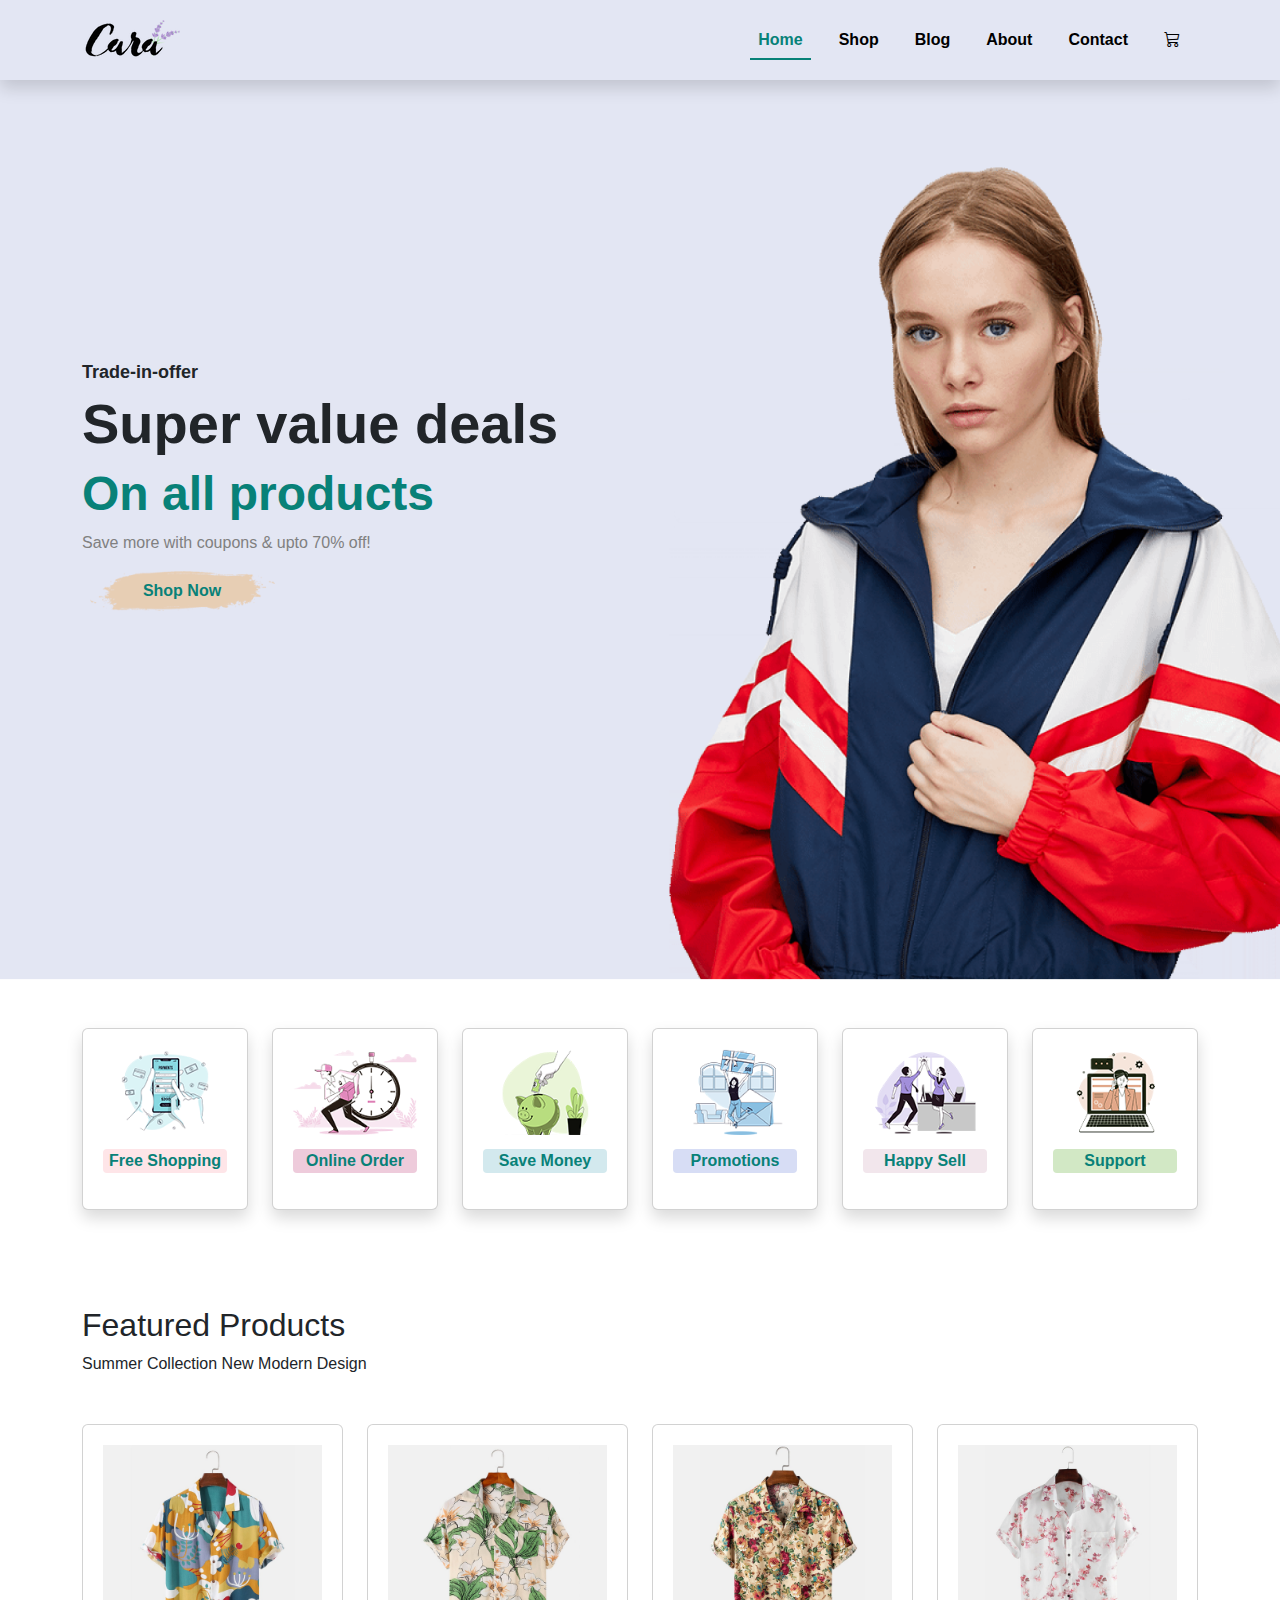
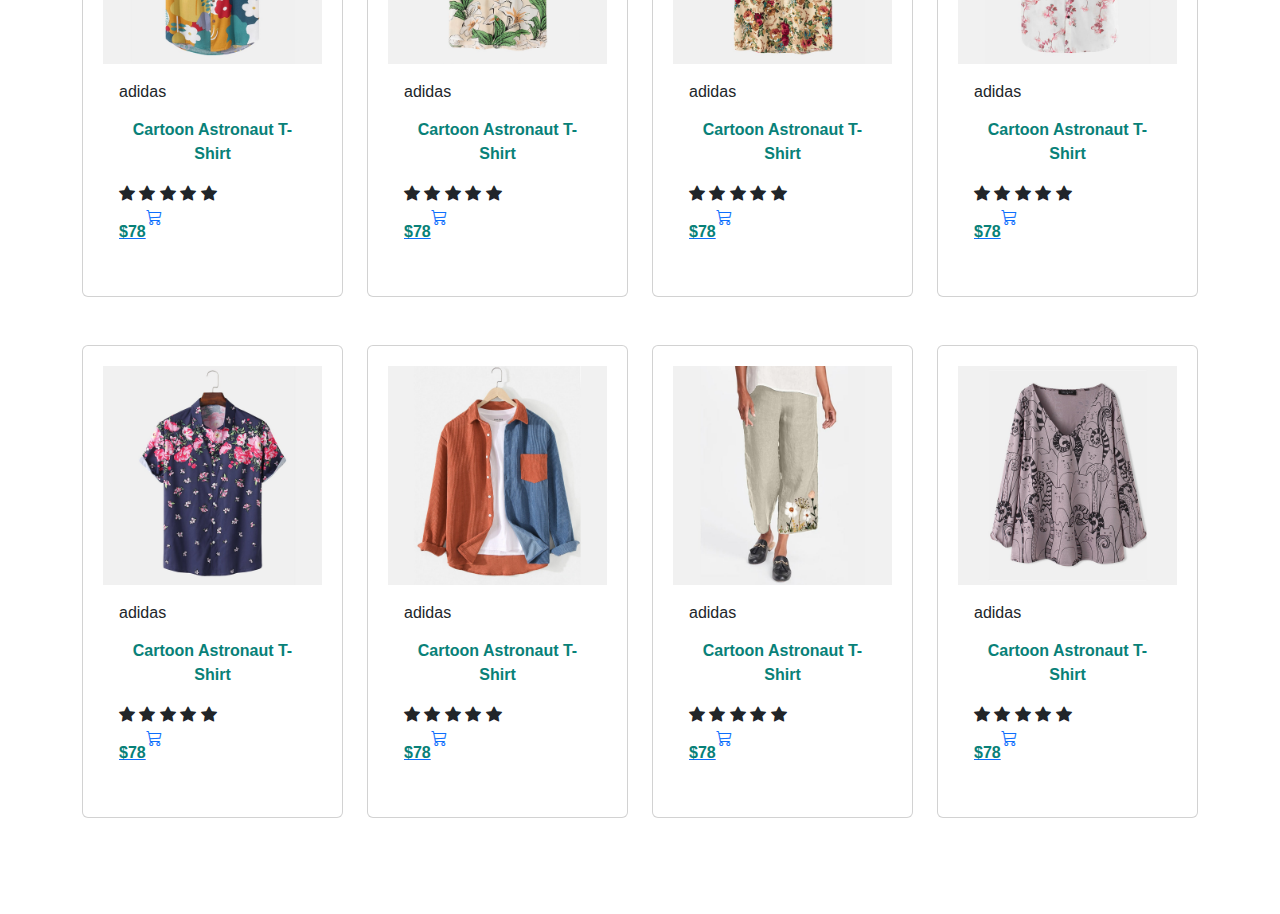
==== index.html @ b3b951bb "Added featured products section" ====
<!DOCTYPE html>
<html lang="en">
<head>
    <meta charset="UTF-8">
    <meta name="viewport" content="width=device-width, initial-scale=1.0">
    <title>Cara | Shopping</title>
    <link href="https://cdn.jsdelivr.net/npm/bootstrap@5.3.3/dist/css/bootstrap.min.css" rel="stylesheet" integrity="sha384-QWTKZyjpPEjISv5WaRU9OFeRpok6YctnYmDr5pNlyT2bRjXh0JMhjY6hW+ALEwIH" crossorigin="anonymous">
    <link rel="stylesheet" href="https://cdn.jsdelivr.net/npm/bootstrap-icons@1.11.3/font/bootstrap-icons.min.css">
    <link rel="stylesheet" href="styles.css">
</head>
<body>
    <header>
        <!-- Navigation Bar -->
        <nav class = "navbar navbar-expand-lg shadow">
            <div class="container">
                <!-- logo -->
                <a href="index.html" class="navbar-brand" aria-label="Cara Home">
                    <img src="img/logo.png" alt="Cara Logo - Modern Fashion Marketplace" class="img-fluid">
                </a>
                <!-- Toggle Button -->
                <button class="navbar-toggler" type="button" data-bs-toggle="collapse" data-bs-target="#navbarNav" aria-controls="navbarNav" aria-expanded="false" aria-label="Toggle navigation">
                    <i class="bi bi-list"></i>
                </button>
                <!-- Navigation Links -->
                <div class="collapse navbar-collapse" id="navbarNav">
                    <ul class="navbar-nav ms-auto">
                        <li class="nav-item">
                            <a href="index.html" class="nav-link custom-active">Home</a>
                        </li>
                        <li class="nav-item">
                            <a href="shop.html" class="nav-link">Shop</a>
                        </li>
                        <li class="nav-item">
                            <a href="blog.html" class="nav-link">Blog</a>
                        </li>
                        <li class="nav-item">
                            <a href="about.html" class="nav-link">About</a>
                        </li>
                        <li class="nav-item">
                            <a href="contact.html" class="nav-link">Contact</a>
                        </li>
                    </ul>
                    <ul class="navbar-nav">
                        <li class="nav-item">
                            <a href="cart.html" class="nav-link"><i class="bi bi-cart3"></i></a>
                        </li>
                    </ul>
                </div>
            </div>
        </nav>

        <!-- Hero Section -->

        <section id="hero">
            <div class="container hero">
                <p class="mb-1">Trade-in-offer</p>
                <h2>Super value deals</h2>
                <h3>On all products</h3>
                <span class="mb-3">Save more with coupons & upto 70% off!</span>
                <button><a href="shop.html">Shop Now</a></button>
            </div>
        </section>
    </header>

    <!-- Features Section -->

    <section id="features" class="py-5">
        <div class="container">
            <div class="row gy-4">
                <div class="col-12 col-sm-6 col-md-4 col-lg-2">
                    <div class="card fe-box1 shadow">
                        <img src="features/f1.png" alt="Free Shopping" class="img-fluid">
                        <p>Free Shopping</p>
                    </div>
                </div>
                <div class="col-12 col-sm-6 col-md-4 col-lg-2">
                    <div class="card fe-box2 shadow">
                        <img src="features/f2.png" alt="Online Order" class="img-fluid">
                        <p>Online Order</p>
                    </div>
                </div>
                <div class="col-12 col-sm-6 col-md-4 col-lg-2">
                    <div class="card fe-box3 shadow">
                        <img src="features/f3.png" alt="Save Money" class="img-fluid">
                        <p>Save Money</p>
                    </div>
                </div>
                <div class="col-12 col-sm-6 col-md-4 col-lg-2">
                    <div class="card fe-box4 shadow">
                        <img src="features/f4.png" alt="Promotions" class="img-fluid">
                        <p>Promotions</p>
                    </div>
                </div>
                <div class="col-12 col-sm-6 col-md-4 col-lg-2">
                    <div class="card fe-box5 shadow">
                        <img src="features/f5.png" alt="Happy Sell" class="img-fluid">
                        <p>Happy Sell</p>
                    </div>
                </div>
                <div class="col-12 col-sm-6 col-md-4 col-lg-2">
                    <div class="card fe-box6 shadow">
                        <img src="features/f6.png" alt="Support" class="img-fluid">
                        <p>Support</p>
                    </div>
                </div>
            </div>
        </div>
    </section>

    <!-- Featured Products -->

    <section id="featured-products" class="py-5">
        <div class="container">
            <h2>Featured Products</h2>
            <span>Summer Collection New Modern Design</span>
            <div class="row gy-5 py-5">
                <div class="col-12 col-sm-6 col-md-6 col-lg-3">
                    <div class="card">
                        <img src="products/f1.jpg" alt="Cartoon Astronaut T-Shirt">
                        <div class="card-body">
                            <span class="brand">adidas</span>
                            <p>Cartoon Astronaut T-Shirt</p>
                            <span class="star"><i class="bi bi-star-fill"></i></span>
                            <span class="star"><i class="bi bi-star-fill"></i></span>
                            <span class="star"><i class="bi bi-star-fill"></i></span>
                            <span class="star"><i class="bi bi-star-fill"></i></span>
                            <span class="star"><i class="bi bi-star-fill"></i></span>
                            <a href="#" class="card-link d-flex">
                                <p>$78</p>
                                <i class="bi bi-cart3"></i>
                            </a>
                        </div>
                    </div>
                </div>
                <div class="col-12 col-sm-6 col-md-6 col-lg-3">
                    <div class="card">
                        <img src="products/f2.jpg" alt="Cartoon Astronaut T-Shirt">
                        <div class="card-body">
                            <span class="brand">adidas</span>
                            <p>Cartoon Astronaut T-Shirt</p>
                            <span class="star"><i class="bi bi-star-fill"></i></span>
                            <span class="star"><i class="bi bi-star-fill"></i></span>
                            <span class="star"><i class="bi bi-star-fill"></i></span>
                            <span class="star"><i class="bi bi-star-fill"></i></span>
                            <span class="star"><i class="bi bi-star-fill"></i></span>
                            <a href="#" class="card-link d-flex">
                                <p>$78</p>
                                <i class="bi bi-cart3"></i>
                            </a>
                        </div>
                    </div>
                </div>
                <div class="col-12 col-sm-6 col-md-6 col-lg-3">
                    <div class="card">
                        <img src="products/f3.jpg" alt="Cartoon Astronaut T-Shirt">
                        <div class="card-body">
                            <span class="brand">adidas</span>
                            <p>Cartoon Astronaut T-Shirt</p>
                            <span class="star"><i class="bi bi-star-fill"></i></span>
                            <span class="star"><i class="bi bi-star-fill"></i></span>
                            <span class="star"><i class="bi bi-star-fill"></i></span>
                            <span class="star"><i class="bi bi-star-fill"></i></span>
                            <span class="star"><i class="bi bi-star-fill"></i></span>
                            <a href="#" class="card-link d-flex">
                                <p>$78</p>
                                <i class="bi bi-cart3"></i>
                            </a>
                        </div>
                    </div>
                </div>
                <div class="col-12 col-sm-6 col-md-6 col-lg-3">
                    <div class="card">
                        <img src="products/f4.jpg" alt="Cartoon Astronaut T-Shirt">
                        <div class="card-body">
                            <span class="brand">adidas</span>
                            <p>Cartoon Astronaut T-Shirt</p>
                            <span class="star"><i class="bi bi-star-fill"></i></span>
                            <span class="star"><i class="bi bi-star-fill"></i></span>
                            <span class="star"><i class="bi bi-star-fill"></i></span>
                            <span class="star"><i class="bi bi-star-fill"></i></span>
                            <span class="star"><i class="bi bi-star-fill"></i></span>
                            <a href="#" class="card-link d-flex">
                                <p>$78</p>
                                <i class="bi bi-cart3"></i>
                            </a>
                        </div>
                    </div>
                </div>
                <div class="col-12 col-sm-6 col-md-6 col-lg-3">
                    <div class="card">
                        <img src="products/f5.jpg" alt="Cartoon Astronaut T-Shirt">
                        <div class="card-body">
                            <span class="brand">adidas</span>
                            <p>Cartoon Astronaut T-Shirt</p>
                            <span class="star"><i class="bi bi-star-fill"></i></span>
                            <span class="star"><i class="bi bi-star-fill"></i></span>
                            <span class="star"><i class="bi bi-star-fill"></i></span>
                            <span class="star"><i class="bi bi-star-fill"></i></span>
                            <span class="star"><i class="bi bi-star-fill"></i></span>
                            <a href="#" class="card-link d-flex">
                                <p>$78</p>
                                <i class="bi bi-cart3"></i>
                            </a>
                        </div>
                    </div>
                </div>
                <div class="col-12 col-sm-6 col-md-6 col-lg-3">
                    <div class="card">
                        <img src="products/f6.jpg" alt="Cartoon Astronaut T-Shirt">
                        <div class="card-body">
                            <span class="brand">adidas</span>
                            <p>Cartoon Astronaut T-Shirt</p>
                            <span class="star"><i class="bi bi-star-fill"></i></span>
                            <span class="star"><i class="bi bi-star-fill"></i></span>
                            <span class="star"><i class="bi bi-star-fill"></i></span>
                            <span class="star"><i class="bi bi-star-fill"></i></span>
                            <span class="star"><i class="bi bi-star-fill"></i></span>
                            <a href="#" class="card-link d-flex">
                                <p>$78</p>
                                <i class="bi bi-cart3"></i>
                            </a>
                        </div>
                    </div>
                </div>
                <div class="col-12 col-sm-6 col-md-6 col-lg-3">
                    <div class="card">
                        <img src="products/f7.jpg" alt="Cartoon Astronaut T-Shirt">
                        <div class="card-body">
                            <span class="brand">adidas</span>
                            <p>Cartoon Astronaut T-Shirt</p>
                            <span class="star"><i class="bi bi-star-fill"></i></span>
                            <span class="star"><i class="bi bi-star-fill"></i></span>
                            <span class="star"><i class="bi bi-star-fill"></i></span>
                            <span class="star"><i class="bi bi-star-fill"></i></span>
                            <span class="star"><i class="bi bi-star-fill"></i></span>
                            <a href="#" class="card-link d-flex">
                                <p>$78</p>
                                <i class="bi bi-cart3"></i>
                            </a>
                        </div>
                    </div>
                </div>
                <div class="col-12 col-sm-6 col-md-6 col-lg-3">
                    <div class="card">
                        <img src="products/f8.jpg" alt="Cartoon Astronaut T-Shirt">
                        <div class="card-body">
                            <span class="brand">adidas</span>
                            <p>Cartoon Astronaut T-Shirt</p>
                            <span class="star"><i class="bi bi-star-fill"></i></span>
                            <span class="star"><i class="bi bi-star-fill"></i></span>
                            <span class="star"><i class="bi bi-star-fill"></i></span>
                            <span class="star"><i class="bi bi-star-fill"></i></span>
                            <span class="star"><i class="bi bi-star-fill"></i></span>
                            <a href="#" class="card-link d-flex">
                                <p>$78</p>
                                <i class="bi bi-cart3"></i>
                            </a>
                        </div>
                    </div>
                </div>
            </div>
        </div>
    </section>
    <script src="https://cdn.jsdelivr.net/npm/bootstrap@5.3.3/dist/js/bootstrap.bundle.min.js" integrity="sha384-YvpcrYf0tY3lHB60NNkmXc5s9fDVZLESaAA55NDzOxhy9GkcIdslK1eN7N6jIeHz" crossorigin="anonymous"></script>
</body>
</html>
---- styles.css ----
*{
    margin: 0;
    padding: 0;
    font-family: "Montserrat", sans-serif;
    box-sizing: border-box;
}

/* Navigation Bar */

.navbar-brand img{
    max-height: 40px;
}
.navbar{
    background-color: #e3e6f3;
    height: 80px;
}
.navbar-nav .nav-link{
    color: black;
    font-weight: 500;
    margin: 0 10px;
    font-size: 16px;
    font-weight: 600;
    position: relative;
}
.navbar-nav .nav-link:hover,
.navbar-nav .nav-link.custom-active{
    color: #088178;
}
.navbar-nav .nav-link::after {
    content: '';
    position: absolute;
    width: 0;
    height: 2px;
    bottom: 0;
    left: 50%;
    background-color: #088178;
    transition: width 0.3s ease, left 0.3s ease;
}
.navbar-nav .nav-link.custom-active::after,
.navbar-nav .nav-link:hover::after {
    width: 100%;
    left: 0;
}

.navbar-toggler{
    border: 0px solid #e3e6f3;
    background-color: #e3e6f3;
    outline: none;
}

/* Media Query */

@media screen and (max-width:768px){
    .navbar-nav{
        background-color: #e3e6f3;
        text-align: start;
    }
    .navbar-nav .nav-link {
        margin: 10px 0;
    }
}

/* Hero Section */

#hero{
    height: 100vh;
    background-image: url("img/hero4.png");
    background-repeat: no-repeat;
    background-position: center;
    background-size: cover;
}
.hero{
    height: 90vh;
    display: flex;
    flex-direction: column;
    justify-content: center;
}
.hero h2{
    font-size: 56px;
    font-weight: 600;
}
.hero h3{
    font-size: 48px;
    font-weight: 600;
    color: #088178;
}
.hero p{
    font-size: 18px;
    font-weight: 600;
}
.hero span{
    font-size: 16px;
    color: gray;
}
.hero button{
    background: none;
    background-image: url("img/button.png");
    background-size: contain;
    background-repeat: no-repeat;
    background-position: center;
    border: none;
    height: 40px;
    width: 200px;
    cursor: pointer;
}
.hero button a{
    text-decoration: none;
    font-size: 16px;
    color: #088178;
    font-weight: 600;
}

/* Media Query */

@media screen and (max-width:768px) {
    #hero{
        height: 70vh;
        background-position-x: 64%;
        background-position-y: top 120%;
    }
    .hero{
        height: 70vh;
    }
    .hero h2{
        font-size: 32px;
    }
    .hero h3{
        font-size: 24px;
    }
    .hero p{
        font-size: 10px;
    }
    .hero span{
        font-size: 12px;
    }
    .hero button{
        background-size: 75%;
    }
    .hero button a{
        font-size: 10px;
        width: 150px;
    }
}

/* Features Section */

#features{
    display: flex;
    justify-content: center;
    align-items: center;
    margin: 0 auto;
}

.card{
    padding: 20px;
}
.card p{
    text-align: center;
    color: #088178;
    border-radius: 4px;
    font-size: 16px;
    font-weight: 600;
    margin-top: 14px;
} 

.fe-box1 p{background-color: #fee5e8;}
.fe-box2 p{background-color: #eecbdb;}
.fe-box3 p{background-color: #d3e9ee;}
.fe-box4 p{background-color: #d7ddf5;}
.fe-box5 p{background-color: #f2e6ec;}
.fe-box6 p{background-color: #d2e8c5;}
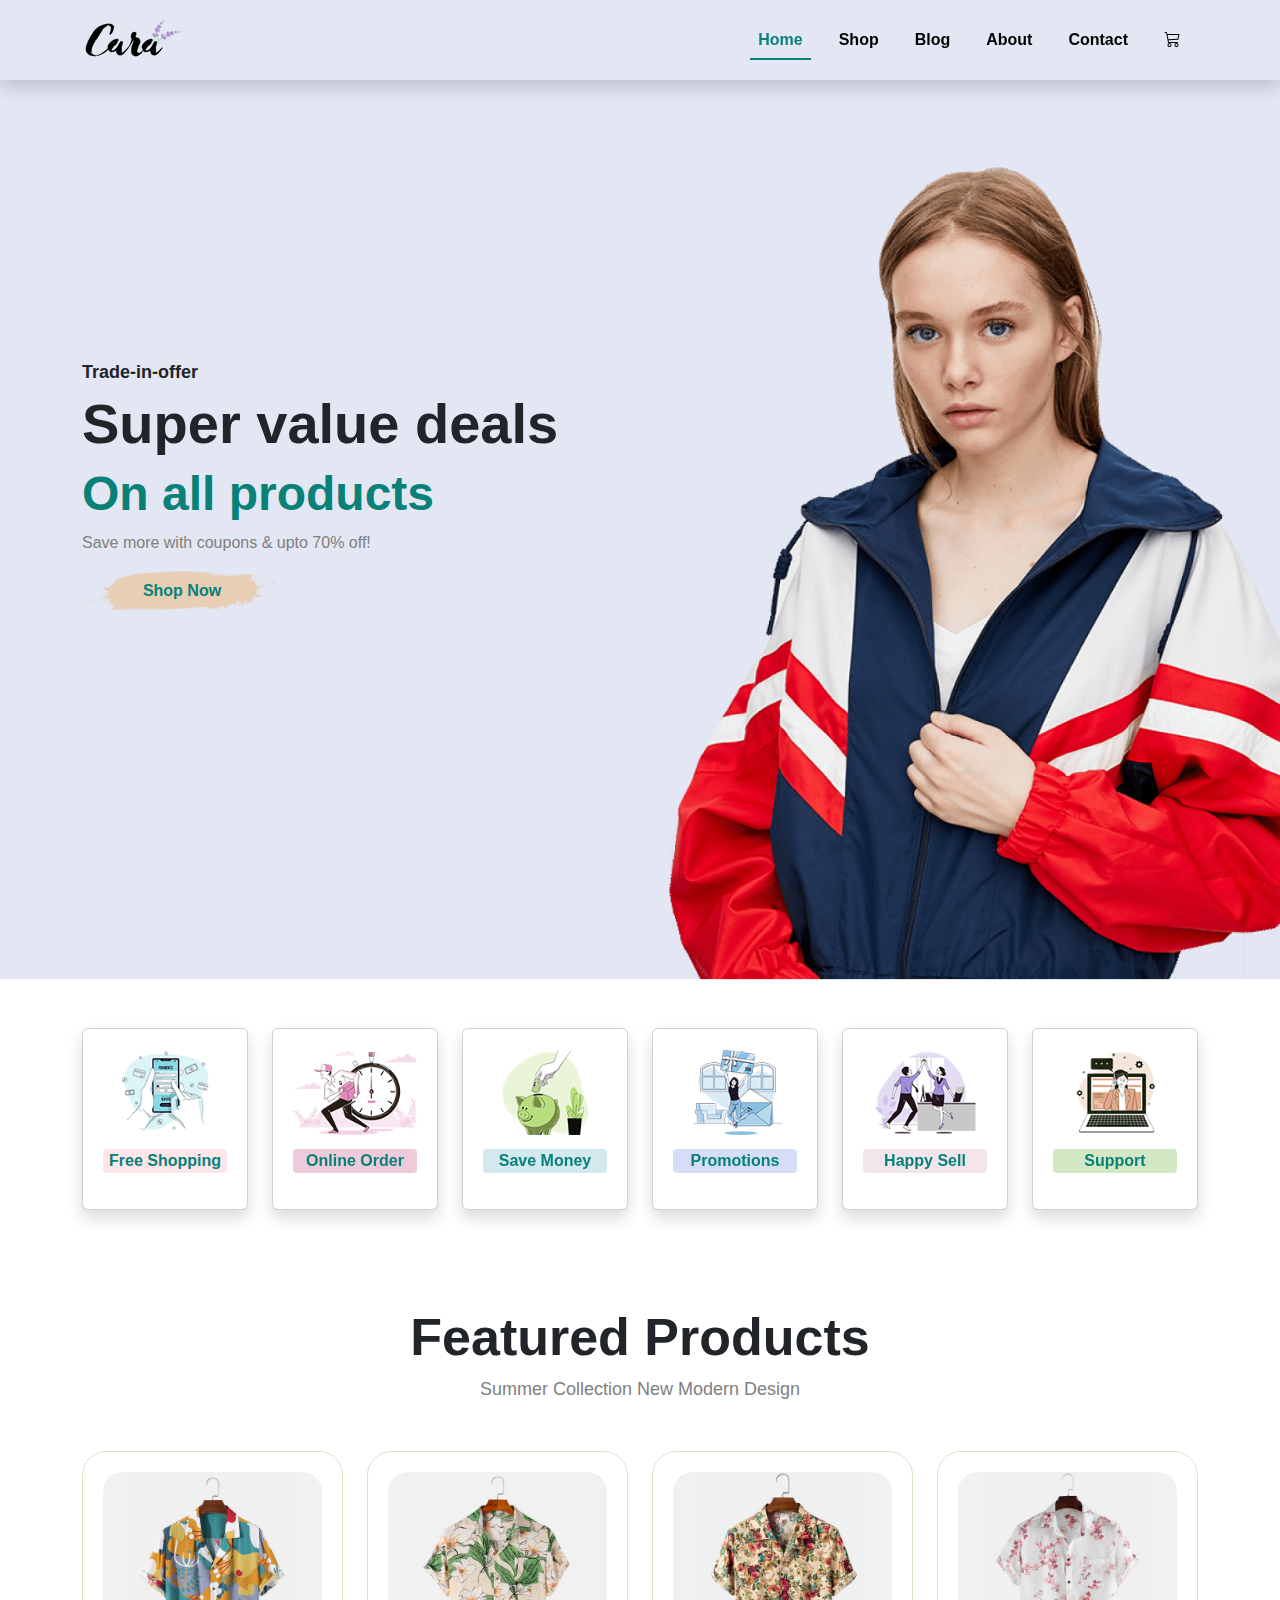
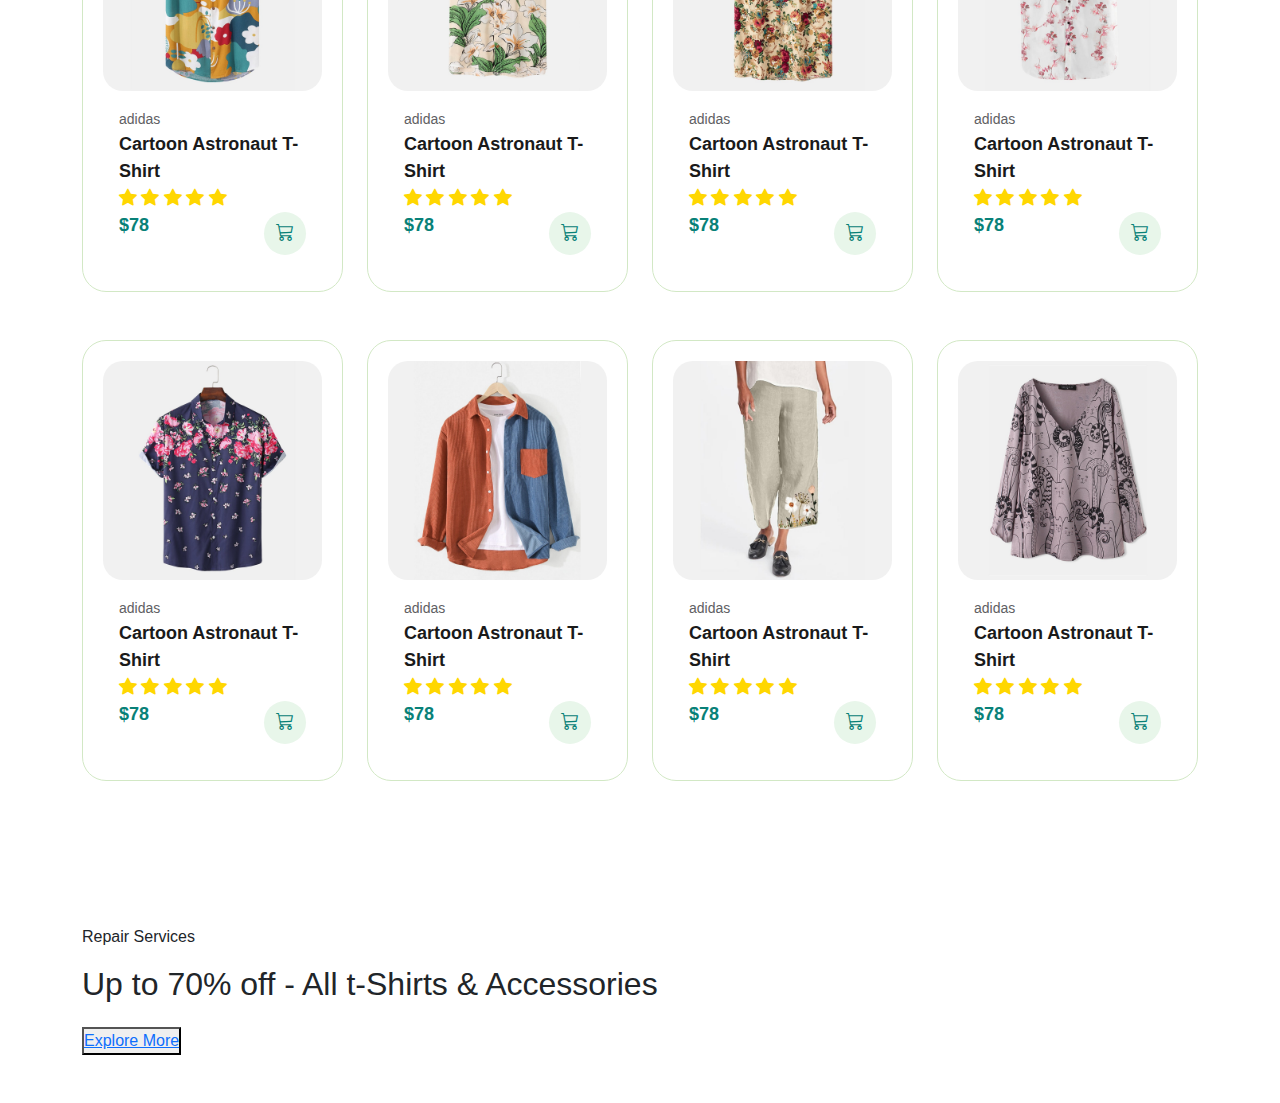
==== commit c8ce394b: "Added Banner" ====
--- a/index.html
+++ b/index.html
@@ -64,7 +64,7 @@
 
     <!-- Features Section -->
 
-    <section id="features" class="py-5">
+    <section id="features" class="my-5">
         <div class="container">
             <div class="row gy-4">
                 <div class="col-12 col-sm-6 col-md-4 col-lg-2">
@@ -261,6 +261,19 @@
             </div>
         </div>
     </section>
+
+    <!-- Banner -->
+
+    <section id="banner" class="d-flex my-5">
+        <div class="container">
+            <p>Repair Services</p>
+            <h2>Up to <span>70% off</span> - All t-Shirts & Accessories</h2>
+            <button class="mt-3">
+                <a href="#">Explore More</a>
+            </button>
+        </div>
+    </section>
+
     <script src="https://cdn.jsdelivr.net/npm/bootstrap@5.3.3/dist/js/bootstrap.bundle.min.js" integrity="sha384-YvpcrYf0tY3lHB60NNkmXc5s9fDVZLESaAA55NDzOxhy9GkcIdslK1eN7N6jIeHz" crossorigin="anonymous"></script>
 </body>
 </html>--- a/styles.css
+++ b/styles.css
@@ -13,6 +13,8 @@
 .navbar{
     background-color: #e3e6f3;
     height: 80px;
+    position: sticky;
+    top: 0;
 }
 .navbar-nav .nav-link{
     color: black;
@@ -154,7 +156,7 @@
 .card{
     padding: 20px;
 }
-.card p{
+.card > p{
     text-align: center;
     color: #088178;
     border-radius: 4px;
@@ -169,3 +171,53 @@
 .fe-box4 p{background-color: #d7ddf5;}
 .fe-box5 p{background-color: #f2e6ec;}
 .fe-box6 p{background-color: #d2e8c5;}
+
+/* Featured Products Section */
+
+#featured-products{
+    text-align: center;
+}
+#featured-products h2{
+    font-size: 52px;
+    font-weight: 700;
+}
+#featured-products span{
+    font-size: 18px;
+    color: gray;
+    font-weight: 300;
+}
+#featured-products .card{
+    border: 1px solid #d2e8c5;
+    border-radius: 24px;
+    text-align: start;
+}
+#featured-products .card img{
+    width: 100%;
+    border-radius: 20px;
+}
+#featured-products .card-body .brand{
+    color: #606063;
+    font-size: 14px;
+}
+#featured-products .card-body>p{
+    font-size: 18px;
+    font-weight: 600;
+    color: #1a1a1a;
+    margin: 0;
+    padding: 0;
+}
+#featured-products .card-body .star{
+    color: #ffd700;
+}
+.card-link{
+    justify-content: space-between;
+    text-decoration: none;
+    color: #088178;
+    font-size: 18px;
+    font-weight: 600;
+}
+.card-link i{
+    background-color: #e8f6ea;
+    border-radius: 50%;
+    padding: 8px 12px;
+}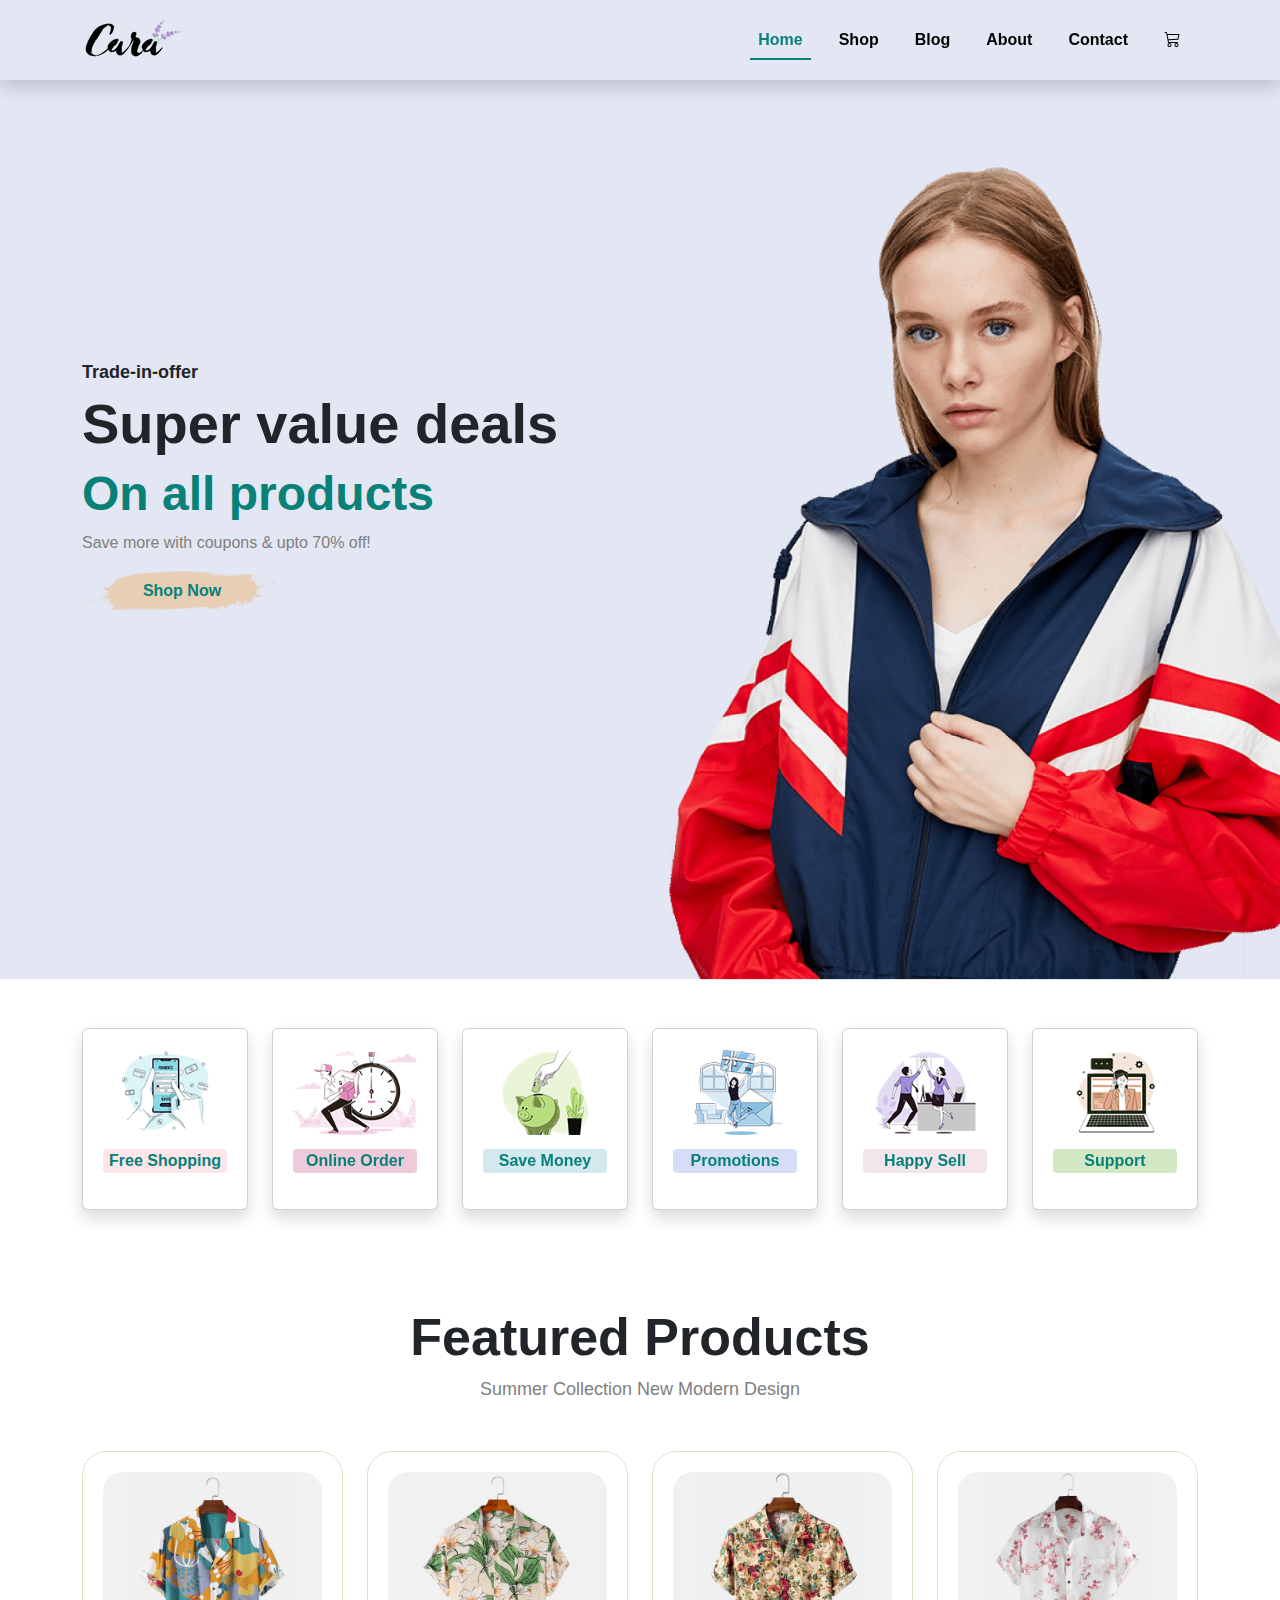
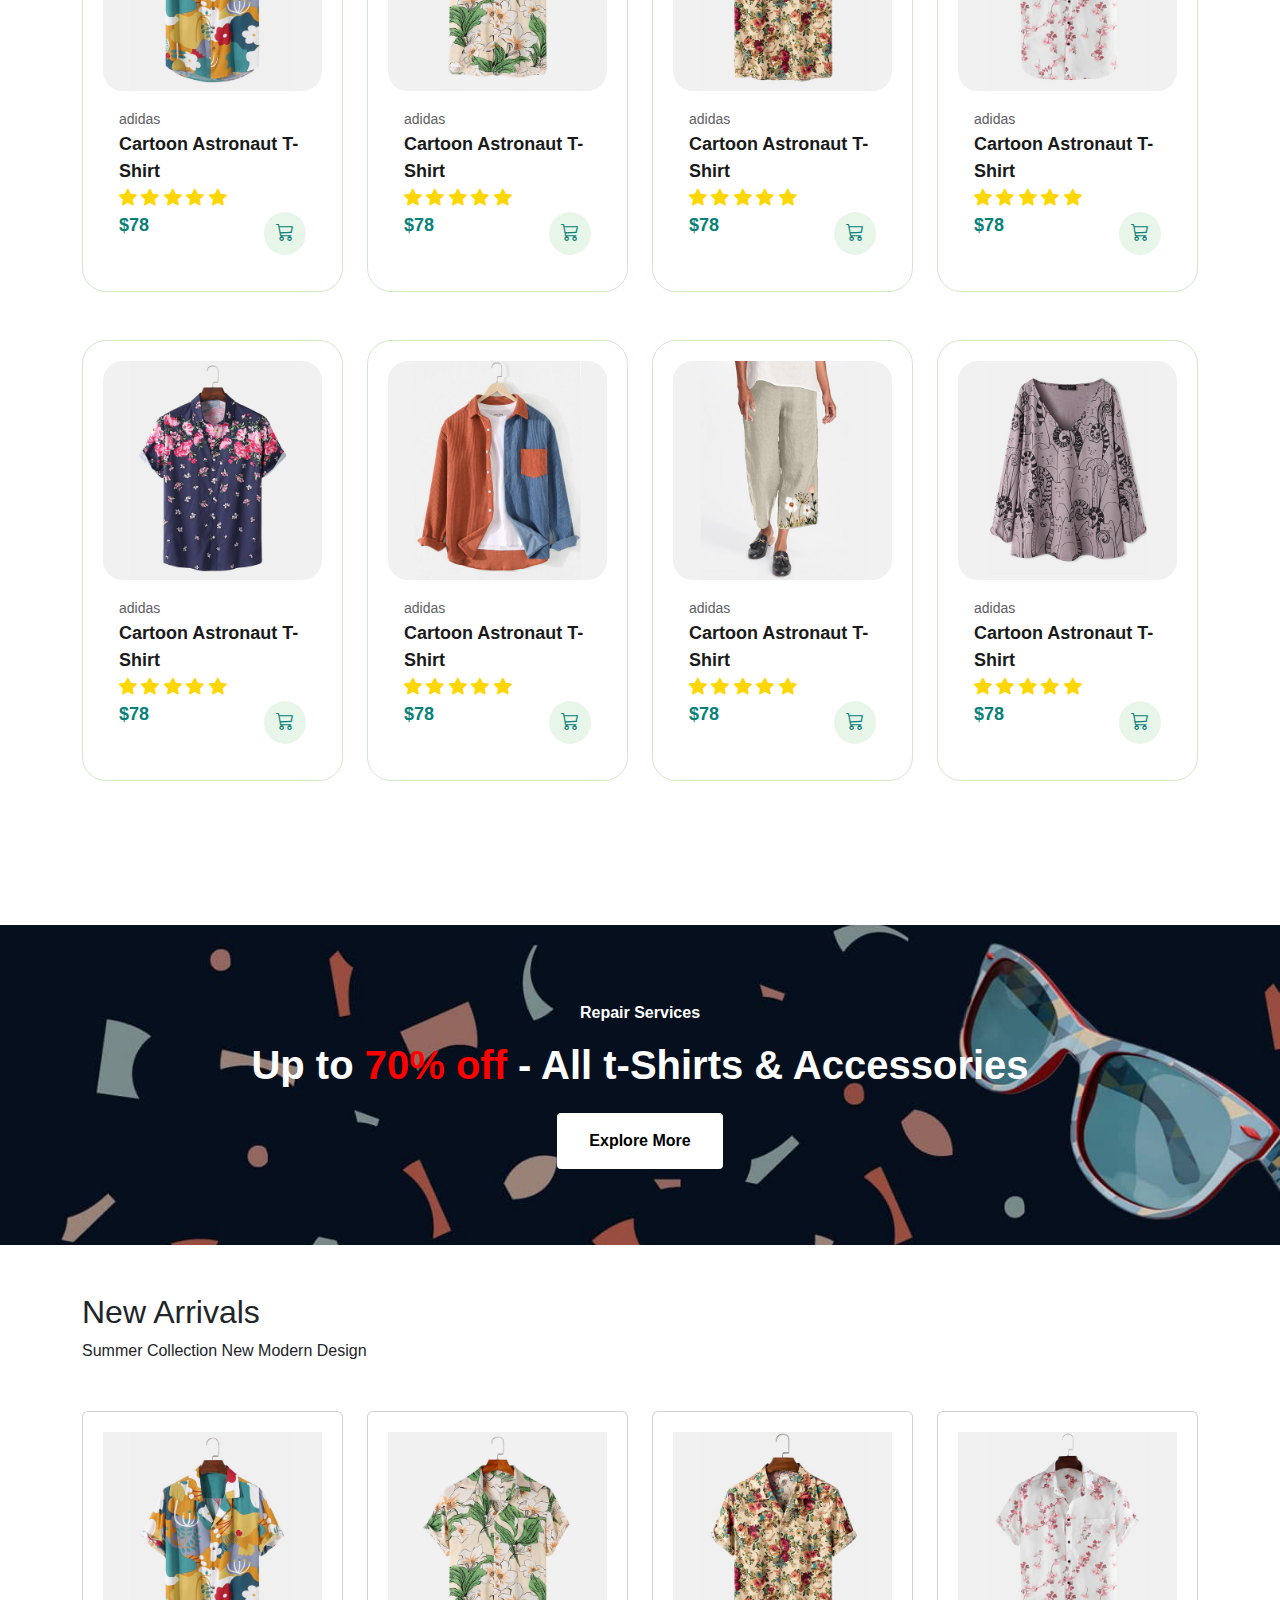
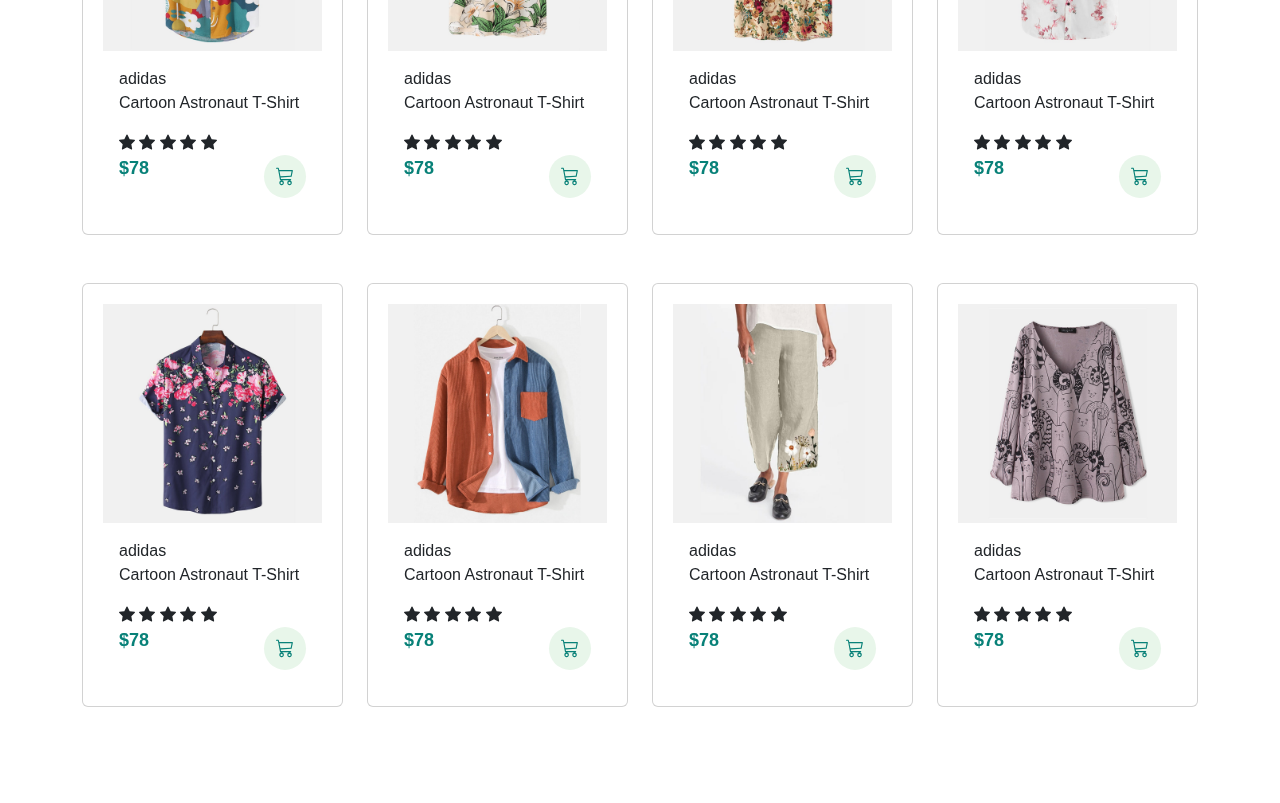
==== commit 169f5b4a: "Added new arrivals  section" ====
--- a/index.html
+++ b/index.html
@@ -274,6 +274,158 @@
         </div>
     </section>
 
+    <section id="new-arrival" class="my-5">
+        <div class="container">
+            <h2>New Arrivals</h2>
+            <span>Summer Collection New Modern Design</span>
+            <div class="row gy-5 py-5">
+                <div class="col-12 col-sm-6 col-md-6 col-lg-3">
+                    <div class="card">
+                        <img src="products/f1.jpg" alt="Cartoon Astronaut T-Shirt">
+                        <div class="card-body">
+                            <span class="brand">adidas</span>
+                            <p>Cartoon Astronaut T-Shirt</p>
+                            <span class="star"><i class="bi bi-star-fill"></i></span>
+                            <span class="star"><i class="bi bi-star-fill"></i></span>
+                            <span class="star"><i class="bi bi-star-fill"></i></span>
+                            <span class="star"><i class="bi bi-star-fill"></i></span>
+                            <span class="star"><i class="bi bi-star-fill"></i></span>
+                            <a href="#" class="card-link d-flex">
+                                <p>$78</p>
+                                <i class="bi bi-cart3"></i>
+                            </a>
+                        </div>
+                    </div>
+                </div>
+                <div class="col-12 col-sm-6 col-md-6 col-lg-3">
+                    <div class="card">
+                        <img src="products/f2.jpg" alt="Cartoon Astronaut T-Shirt">
+                        <div class="card-body">
+                            <span class="brand">adidas</span>
+                            <p>Cartoon Astronaut T-Shirt</p>
+                            <span class="star"><i class="bi bi-star-fill"></i></span>
+                            <span class="star"><i class="bi bi-star-fill"></i></span>
+                            <span class="star"><i class="bi bi-star-fill"></i></span>
+                            <span class="star"><i class="bi bi-star-fill"></i></span>
+                            <span class="star"><i class="bi bi-star-fill"></i></span>
+                            <a href="#" class="card-link d-flex">
+                                <p>$78</p>
+                                <i class="bi bi-cart3"></i>
+                            </a>
+                        </div>
+                    </div>
+                </div>
+                <div class="col-12 col-sm-6 col-md-6 col-lg-3">
+                    <div class="card">
+                        <img src="products/f3.jpg" alt="Cartoon Astronaut T-Shirt">
+                        <div class="card-body">
+                            <span class="brand">adidas</span>
+                            <p>Cartoon Astronaut T-Shirt</p>
+                            <span class="star"><i class="bi bi-star-fill"></i></span>
+                            <span class="star"><i class="bi bi-star-fill"></i></span>
+                            <span class="star"><i class="bi bi-star-fill"></i></span>
+                            <span class="star"><i class="bi bi-star-fill"></i></span>
+                            <span class="star"><i class="bi bi-star-fill"></i></span>
+                            <a href="#" class="card-link d-flex">
+                                <p>$78</p>
+                                <i class="bi bi-cart3"></i>
+                            </a>
+                        </div>
+                    </div>
+                </div>
+                <div class="col-12 col-sm-6 col-md-6 col-lg-3">
+                    <div class="card">
+                        <img src="products/f4.jpg" alt="Cartoon Astronaut T-Shirt">
+                        <div class="card-body">
+                            <span class="brand">adidas</span>
+                            <p>Cartoon Astronaut T-Shirt</p>
+                            <span class="star"><i class="bi bi-star-fill"></i></span>
+                            <span class="star"><i class="bi bi-star-fill"></i></span>
+                            <span class="star"><i class="bi bi-star-fill"></i></span>
+                            <span class="star"><i class="bi bi-star-fill"></i></span>
+                            <span class="star"><i class="bi bi-star-fill"></i></span>
+                            <a href="#" class="card-link d-flex">
+                                <p>$78</p>
+                                <i class="bi bi-cart3"></i>
+                            </a>
+                        </div>
+                    </div>
+                </div>
+                <div class="col-12 col-sm-6 col-md-6 col-lg-3">
+                    <div class="card">
+                        <img src="products/f5.jpg" alt="Cartoon Astronaut T-Shirt">
+                        <div class="card-body">
+                            <span class="brand">adidas</span>
+                            <p>Cartoon Astronaut T-Shirt</p>
+                            <span class="star"><i class="bi bi-star-fill"></i></span>
+                            <span class="star"><i class="bi bi-star-fill"></i></span>
+                            <span class="star"><i class="bi bi-star-fill"></i></span>
+                            <span class="star"><i class="bi bi-star-fill"></i></span>
+                            <span class="star"><i class="bi bi-star-fill"></i></span>
+                            <a href="#" class="card-link d-flex">
+                                <p>$78</p>
+                                <i class="bi bi-cart3"></i>
+                            </a>
+                        </div>
+                    </div>
+                </div>
+                <div class="col-12 col-sm-6 col-md-6 col-lg-3">
+                    <div class="card">
+                        <img src="products/f6.jpg" alt="Cartoon Astronaut T-Shirt">
+                        <div class="card-body">
+                            <span class="brand">adidas</span>
+                            <p>Cartoon Astronaut T-Shirt</p>
+                            <span class="star"><i class="bi bi-star-fill"></i></span>
+                            <span class="star"><i class="bi bi-star-fill"></i></span>
+                            <span class="star"><i class="bi bi-star-fill"></i></span>
+                            <span class="star"><i class="bi bi-star-fill"></i></span>
+                            <span class="star"><i class="bi bi-star-fill"></i></span>
+                            <a href="#" class="card-link d-flex">
+                                <p>$78</p>
+                                <i class="bi bi-cart3"></i>
+                            </a>
+                        </div>
+                    </div>
+                </div>
+                <div class="col-12 col-sm-6 col-md-6 col-lg-3">
+                    <div class="card">
+                        <img src="products/f7.jpg" alt="Cartoon Astronaut T-Shirt">
+                        <div class="card-body">
+                            <span class="brand">adidas</span>
+                            <p>Cartoon Astronaut T-Shirt</p>
+                            <span class="star"><i class="bi bi-star-fill"></i></span>
+                            <span class="star"><i class="bi bi-star-fill"></i></span>
+                            <span class="star"><i class="bi bi-star-fill"></i></span>
+                            <span class="star"><i class="bi bi-star-fill"></i></span>
+                            <span class="star"><i class="bi bi-star-fill"></i></span>
+                            <a href="#" class="card-link d-flex">
+                                <p>$78</p>
+                                <i class="bi bi-cart3"></i>
+                            </a>
+                        </div>
+                    </div>
+                </div>
+                <div class="col-12 col-sm-6 col-md-6 col-lg-3">
+                    <div class="card">
+                        <img src="products/f8.jpg" alt="Cartoon Astronaut T-Shirt">
+                        <div class="card-body">
+                            <span class="brand">adidas</span>
+                            <p>Cartoon Astronaut T-Shirt</p>
+                            <span class="star"><i class="bi bi-star-fill"></i></span>
+                            <span class="star"><i class="bi bi-star-fill"></i></span>
+                            <span class="star"><i class="bi bi-star-fill"></i></span>
+                            <span class="star"><i class="bi bi-star-fill"></i></span>
+                            <span class="star"><i class="bi bi-star-fill"></i></span>
+                            <a href="#" class="card-link d-flex">
+                                <p>$78</p>
+                                <i class="bi bi-cart3"></i>
+                            </a>
+                        </div>
+                    </div>
+                </div>
+            </div>
+        </div>
+    </section>
     <script src="https://cdn.jsdelivr.net/npm/bootstrap@5.3.3/dist/js/bootstrap.bundle.min.js" integrity="sha384-YvpcrYf0tY3lHB60NNkmXc5s9fDVZLESaAA55NDzOxhy9GkcIdslK1eN7N6jIeHz" crossorigin="anonymous"></script>
 </body>
 </html>--- a/styles.css
+++ b/styles.css
@@ -220,4 +220,44 @@
     background-color: #e8f6ea;
     border-radius: 50%;
     padding: 8px 12px;
-}+}
+
+/* Banner */
+
+#banner{
+    background: url("banner/b2.jpg");
+    color: #fff;
+    background-repeat: no-repeat;
+    background-position: center; 
+    background-size: cover;
+    height: 320px;
+    flex-direction: column;
+    justify-content: center;
+    text-align: center;
+}
+#banner p{
+    font-size: 16px;
+    font-weight: 800;
+}
+#banner h2{
+    font-size: 40px;
+    font-weight: 900;
+}
+#banner h2 span{
+    color: red;
+}
+#banner button{
+    background-color: #fff;
+    padding: 16px 32px;
+    border: none;
+    border-radius: 4px;
+    font-weight: 600;
+}
+#banner button:hover{
+    color: #d3e9ee;
+    background-color: #088178;
+}
+#banner button a{
+    text-decoration: none;
+    color: black;
+}
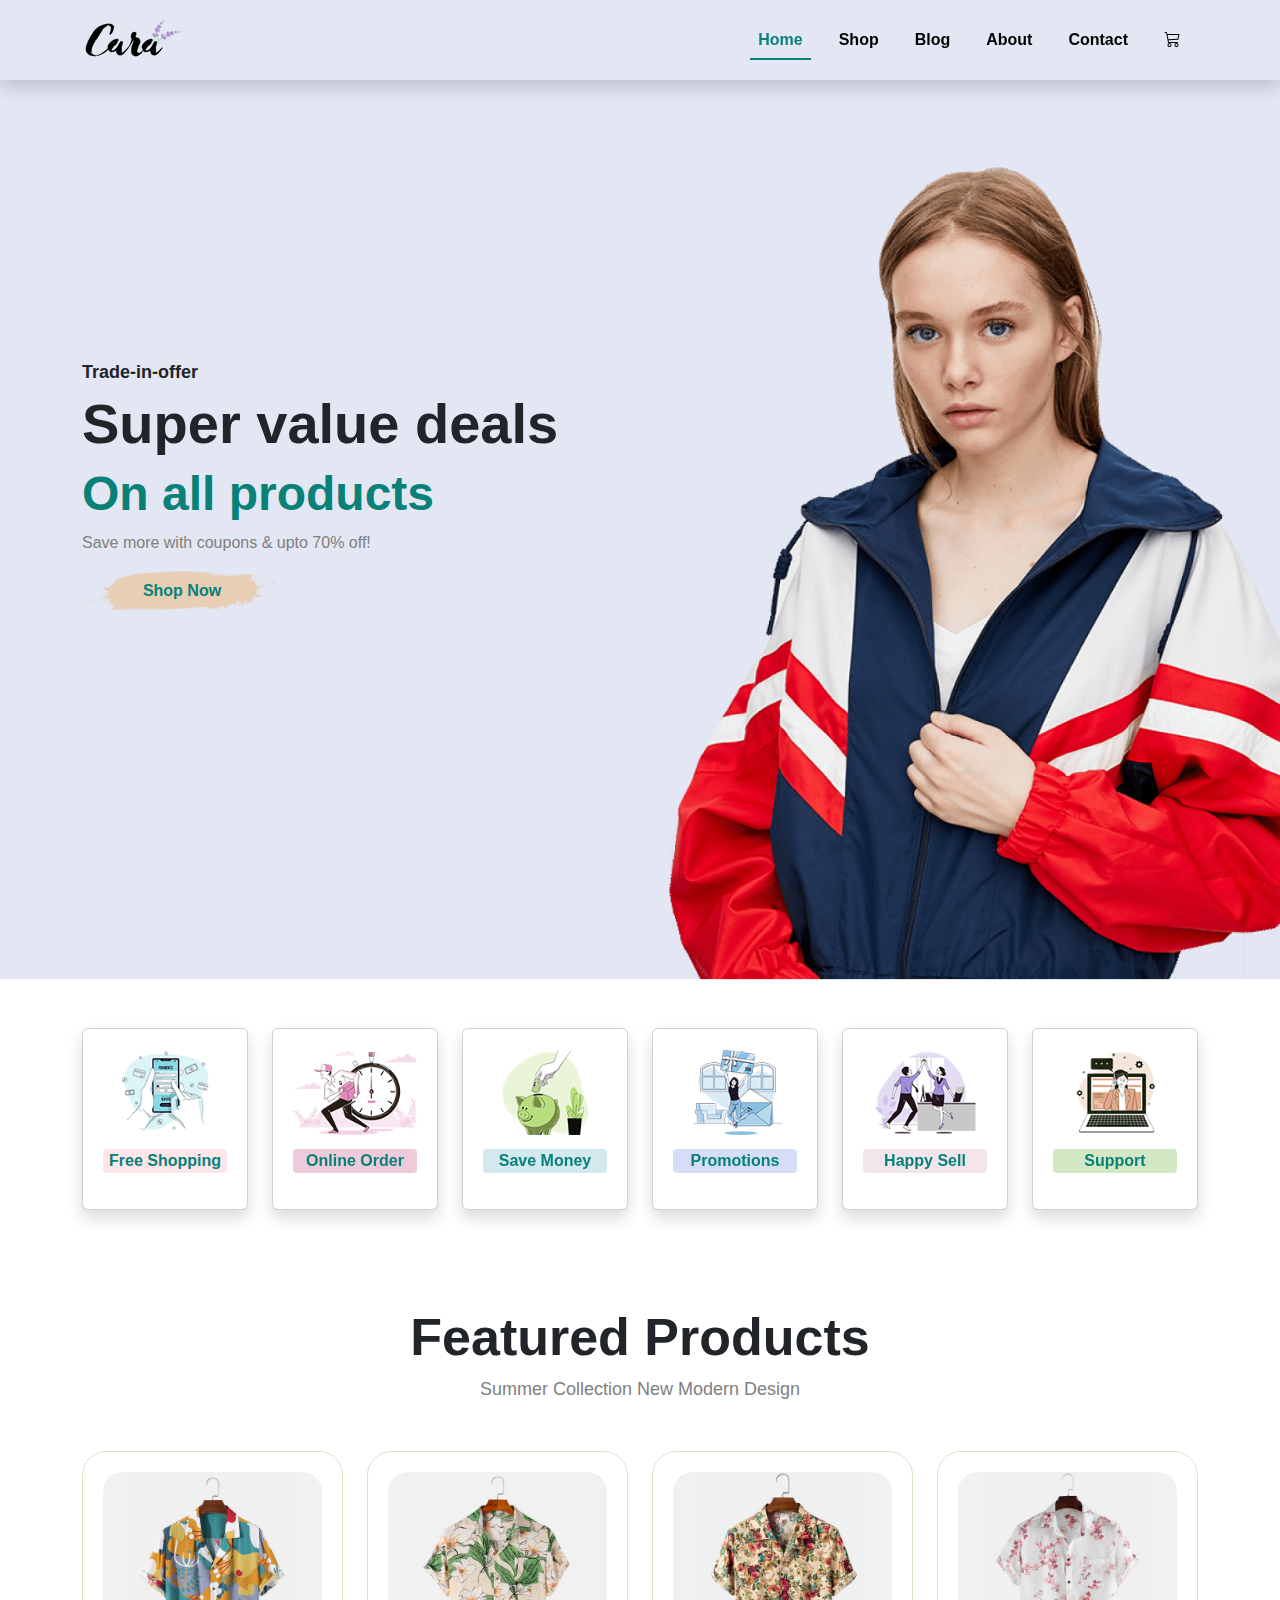
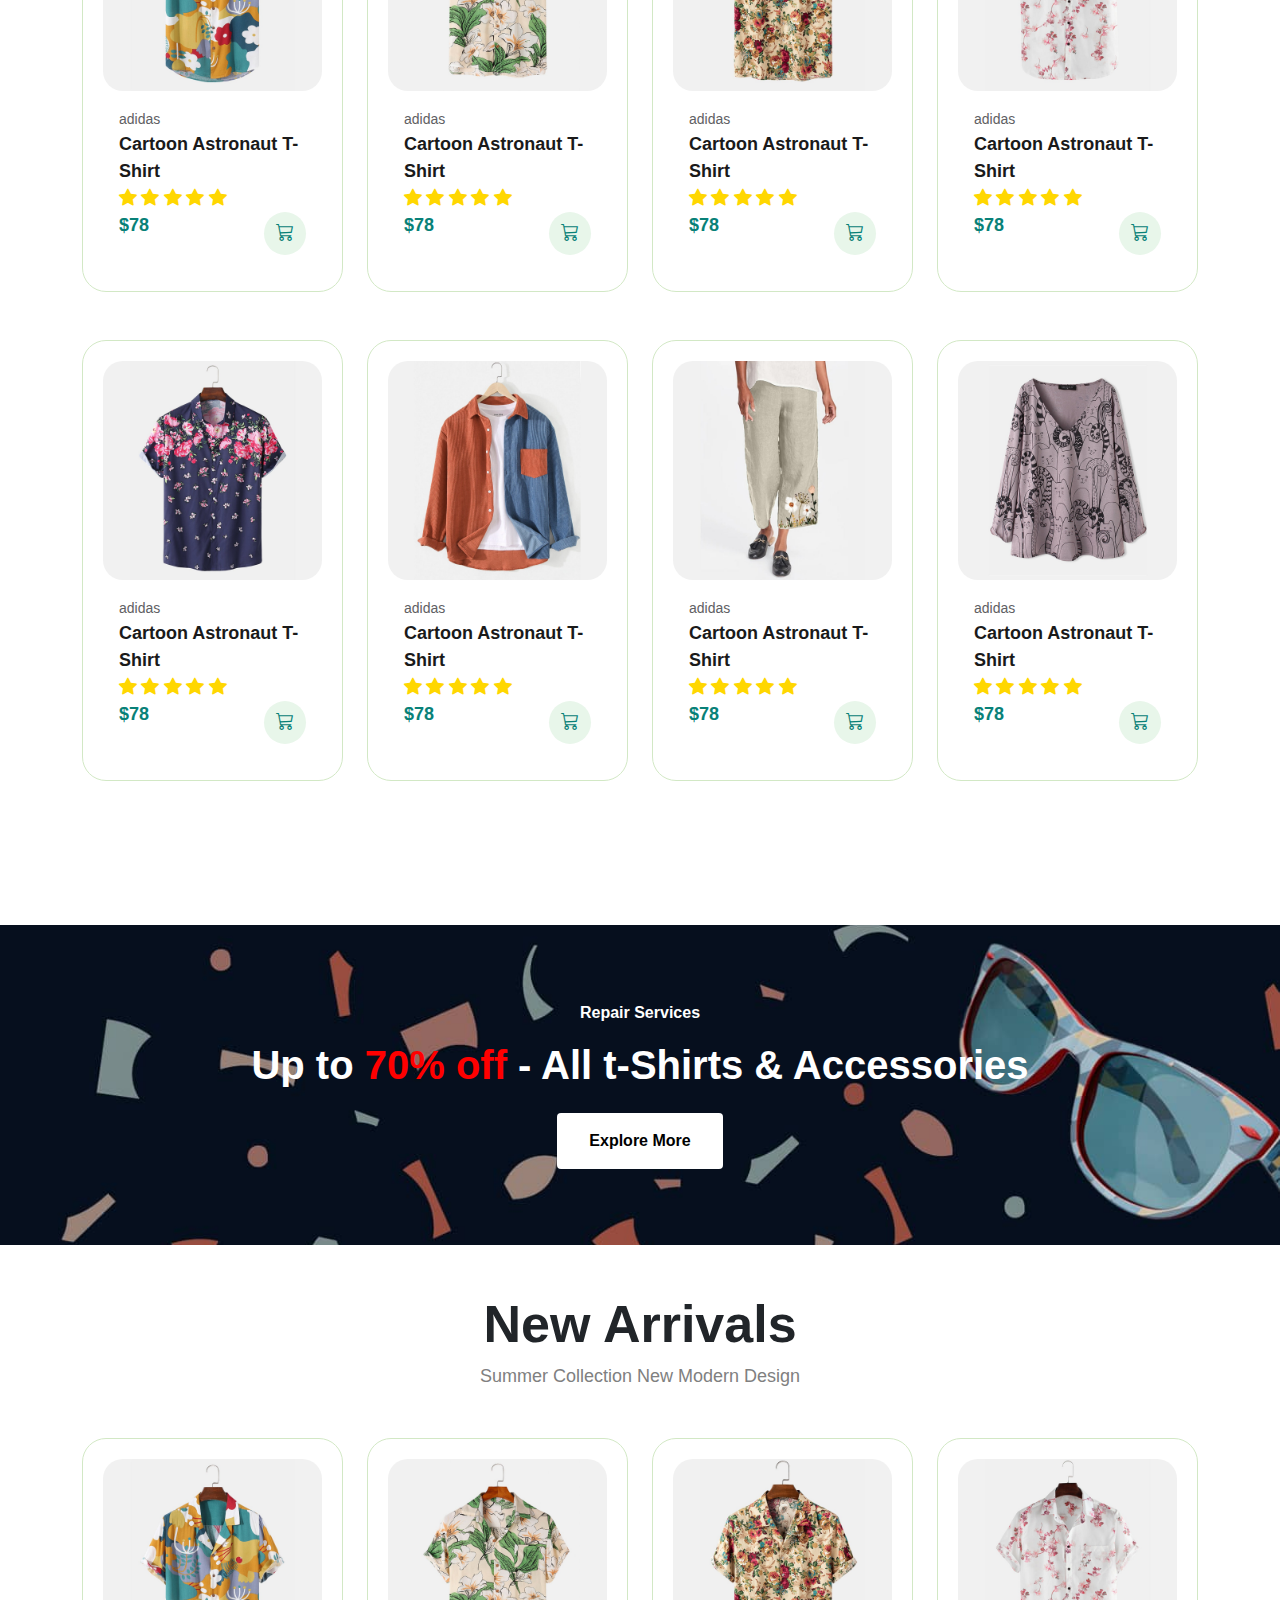
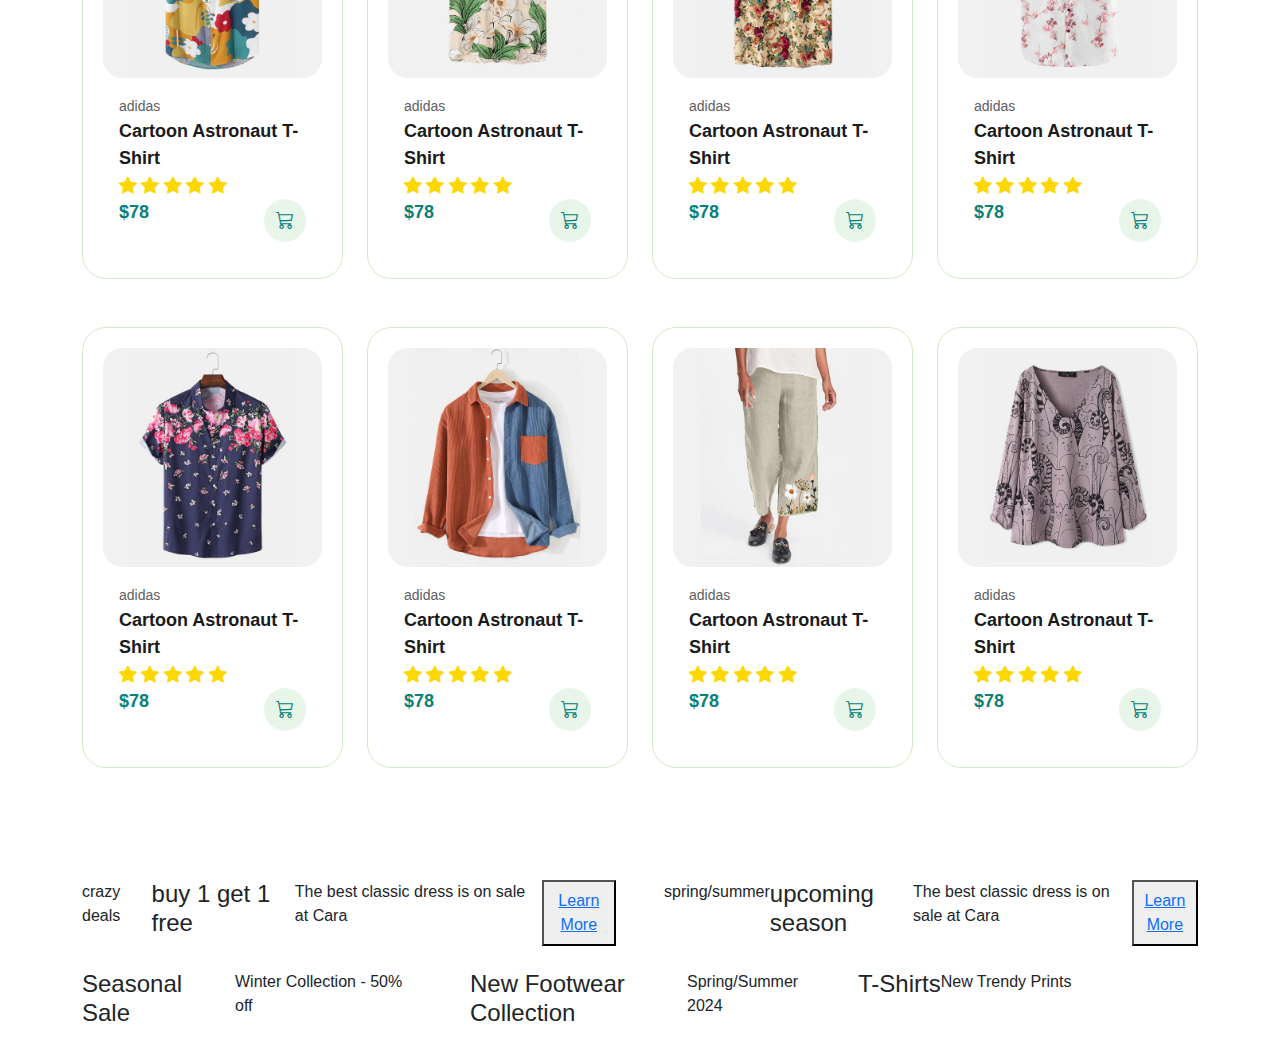
==== commit 88b53b99: "Added Other Banners" ====
--- a/index.html
+++ b/index.html
@@ -274,6 +274,8 @@
         </div>
     </section>
 
+    <!-- New Arrivals -->
+
     <section id="new-arrival" class="my-5">
         <div class="container">
             <h2>New Arrivals</h2>
@@ -426,6 +428,44 @@
             </div>
         </div>
     </section>
+
+    <!-- Other Banners -->
+     <section id="other-banners" class="py-3">
+        <div class="container">
+            <div class="row">
+                <div id="crazy-deals" class="col-12 col-lg 6 me-4 d-flex">
+                    <span>crazy deals</span>
+                    <h4>buy 1 get 1 free</h4>
+                    <p>The best classic dress is on sale at Cara</p>
+                    <button>
+                        <a href="#">Learn More</a>
+                    </button>
+                </div>
+                <div id="spring-summer" class="col-12 col-lg 6 d-flex">
+                    <span>spring/summer</span>
+                    <h4>upcoming season</h4>
+                    <p>The best classic dress is on sale at Cara</p>
+                    <button>
+                        <a href="#">Learn More</a>
+                    </button>
+                </div>
+            </div>
+            <div class="row mt-4">
+                <div id="seasonal-sale" class="col-12 col-lg 5 me-4 d-flex">
+                    <h4>Seasonal Sale</h4>
+                    <p>Winter Collection - 50% off</p>
+                </div>
+                <div id="new-footwear" class="col-12 col-lg 5 me-4 d-flex">
+                    <h4>New Footwear Collection</h4>
+                    <p>Spring/Summer 2024</p>
+                </div>
+                <div id="t-shirts" class="col-12 col-lg 5 d-flex">
+                    <h4>T-Shirts</h4>
+                    <p>New Trendy Prints</p>
+                </div>
+            </div>
+        </div>
+     </section>
     <script src="https://cdn.jsdelivr.net/npm/bootstrap@5.3.3/dist/js/bootstrap.bundle.min.js" integrity="sha384-YvpcrYf0tY3lHB60NNkmXc5s9fDVZLESaAA55NDzOxhy9GkcIdslK1eN7N6jIeHz" crossorigin="anonymous"></script>
 </body>
 </html>--- a/styles.css
+++ b/styles.css
@@ -172,41 +172,41 @@
 .fe-box5 p{background-color: #f2e6ec;}
 .fe-box6 p{background-color: #d2e8c5;}
 
-/* Featured Products Section */
-
-#featured-products{
+/* Featured Products Section and New Arrivals Section */
+
+#featured-products,#new-arrival{
     text-align: center;
 }
-#featured-products h2{
+#featured-products h2,#new-arrival h2{
     font-size: 52px;
     font-weight: 700;
 }
-#featured-products span{
+#featured-products span,#new-arrival span{
     font-size: 18px;
     color: gray;
     font-weight: 300;
 }
-#featured-products .card{
+#featured-products .card,#new-arrival .card{
     border: 1px solid #d2e8c5;
     border-radius: 24px;
     text-align: start;
 }
-#featured-products .card img{
+#featured-products .card img,#new-arrival .card img{
     width: 100%;
     border-radius: 20px;
 }
-#featured-products .card-body .brand{
+#featured-products .card-body .brand,#new-arrival .card-body .brand{
     color: #606063;
     font-size: 14px;
 }
-#featured-products .card-body>p{
+#featured-products .card-body>p,#new-arrival .card-body > p{
     font-size: 18px;
     font-weight: 600;
     color: #1a1a1a;
     margin: 0;
     padding: 0;
 }
-#featured-products .card-body .star{
+#featured-products .card-body .star,#new-arrival .card-body .star{
     color: #ffd700;
 }
 .card-link{
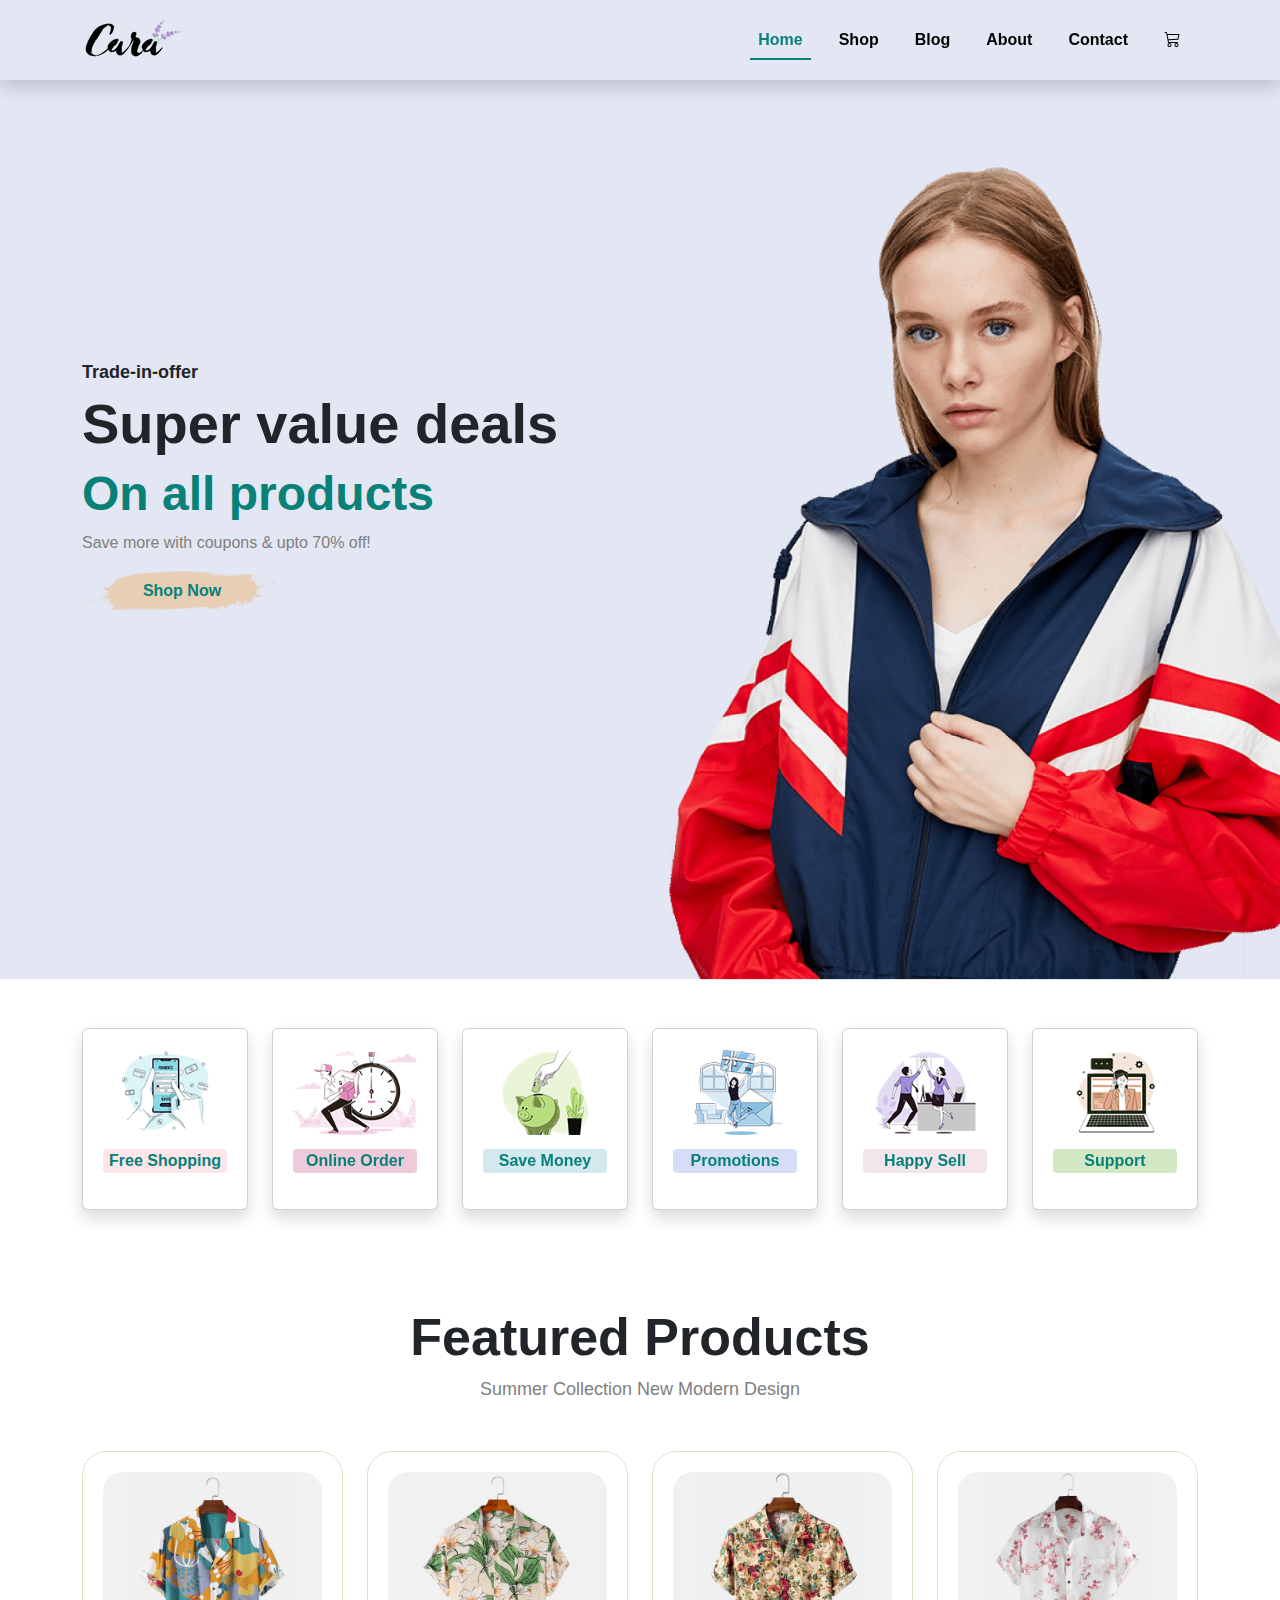
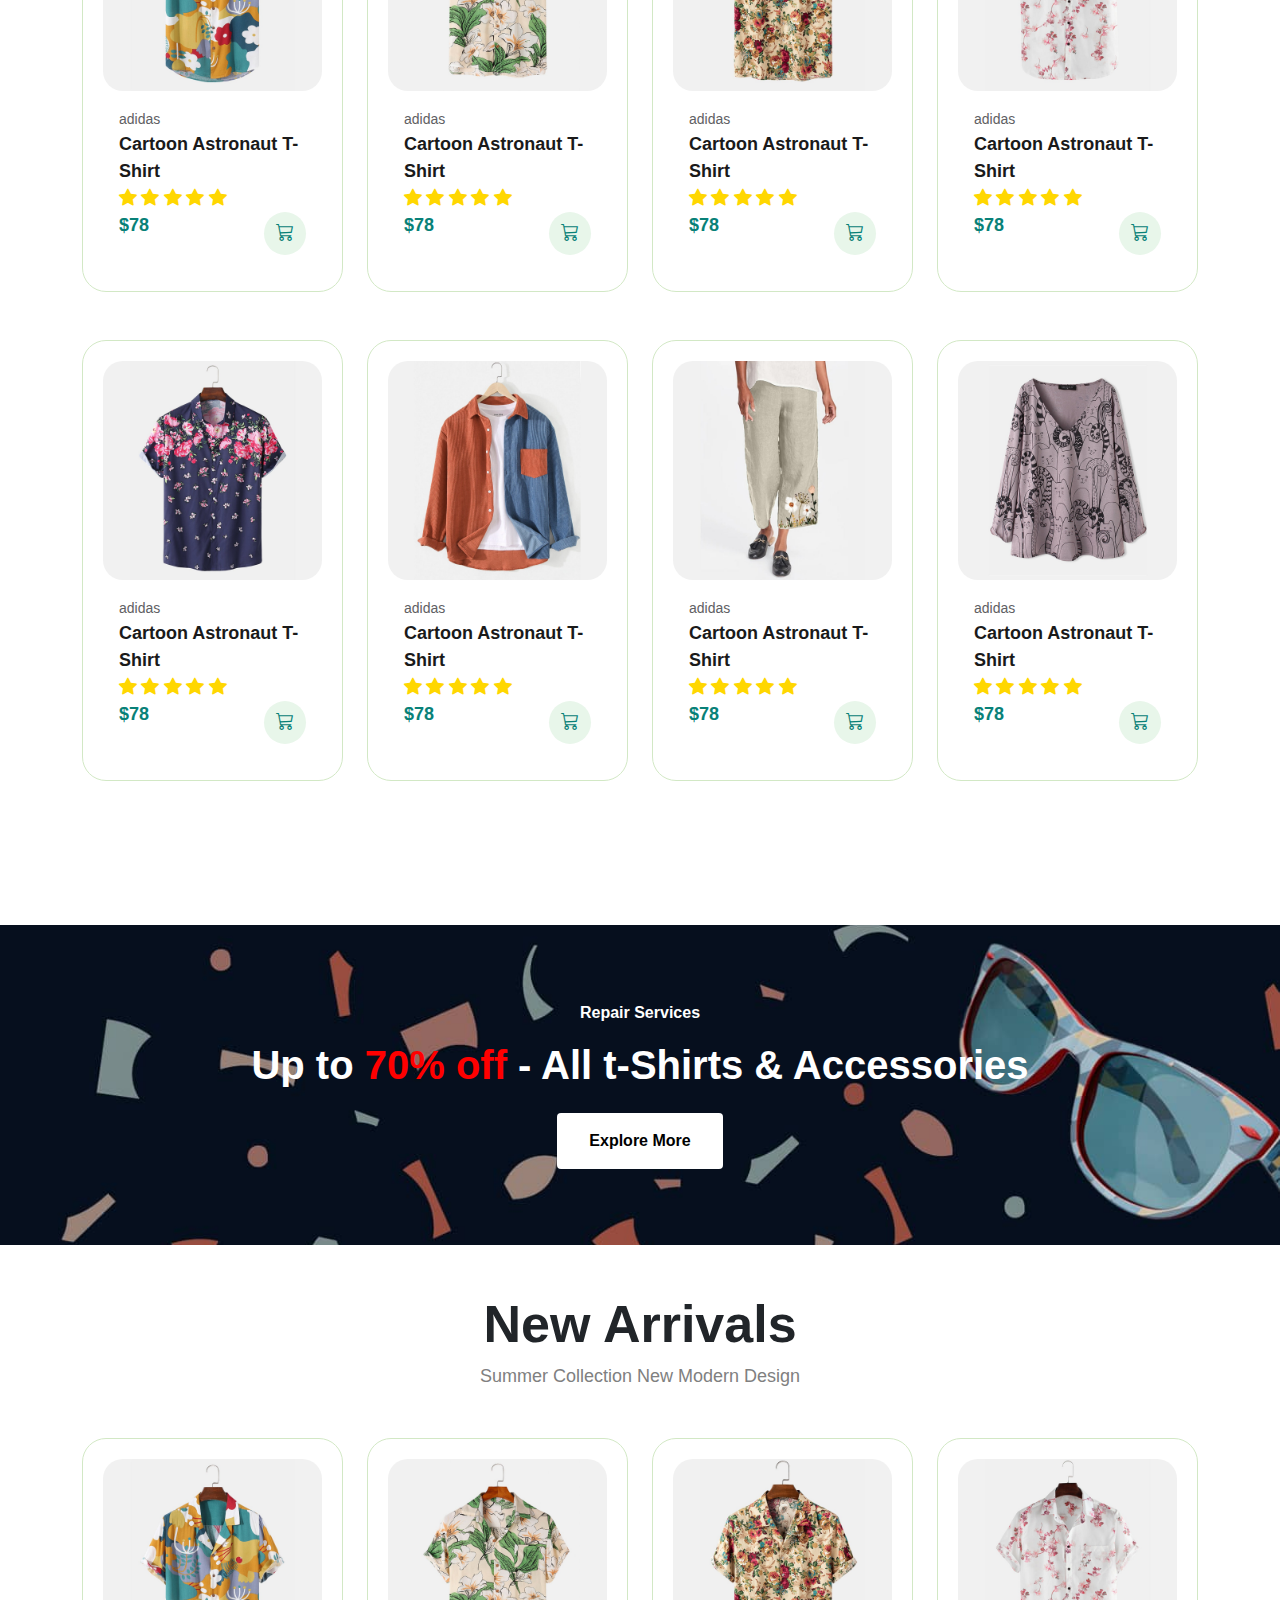
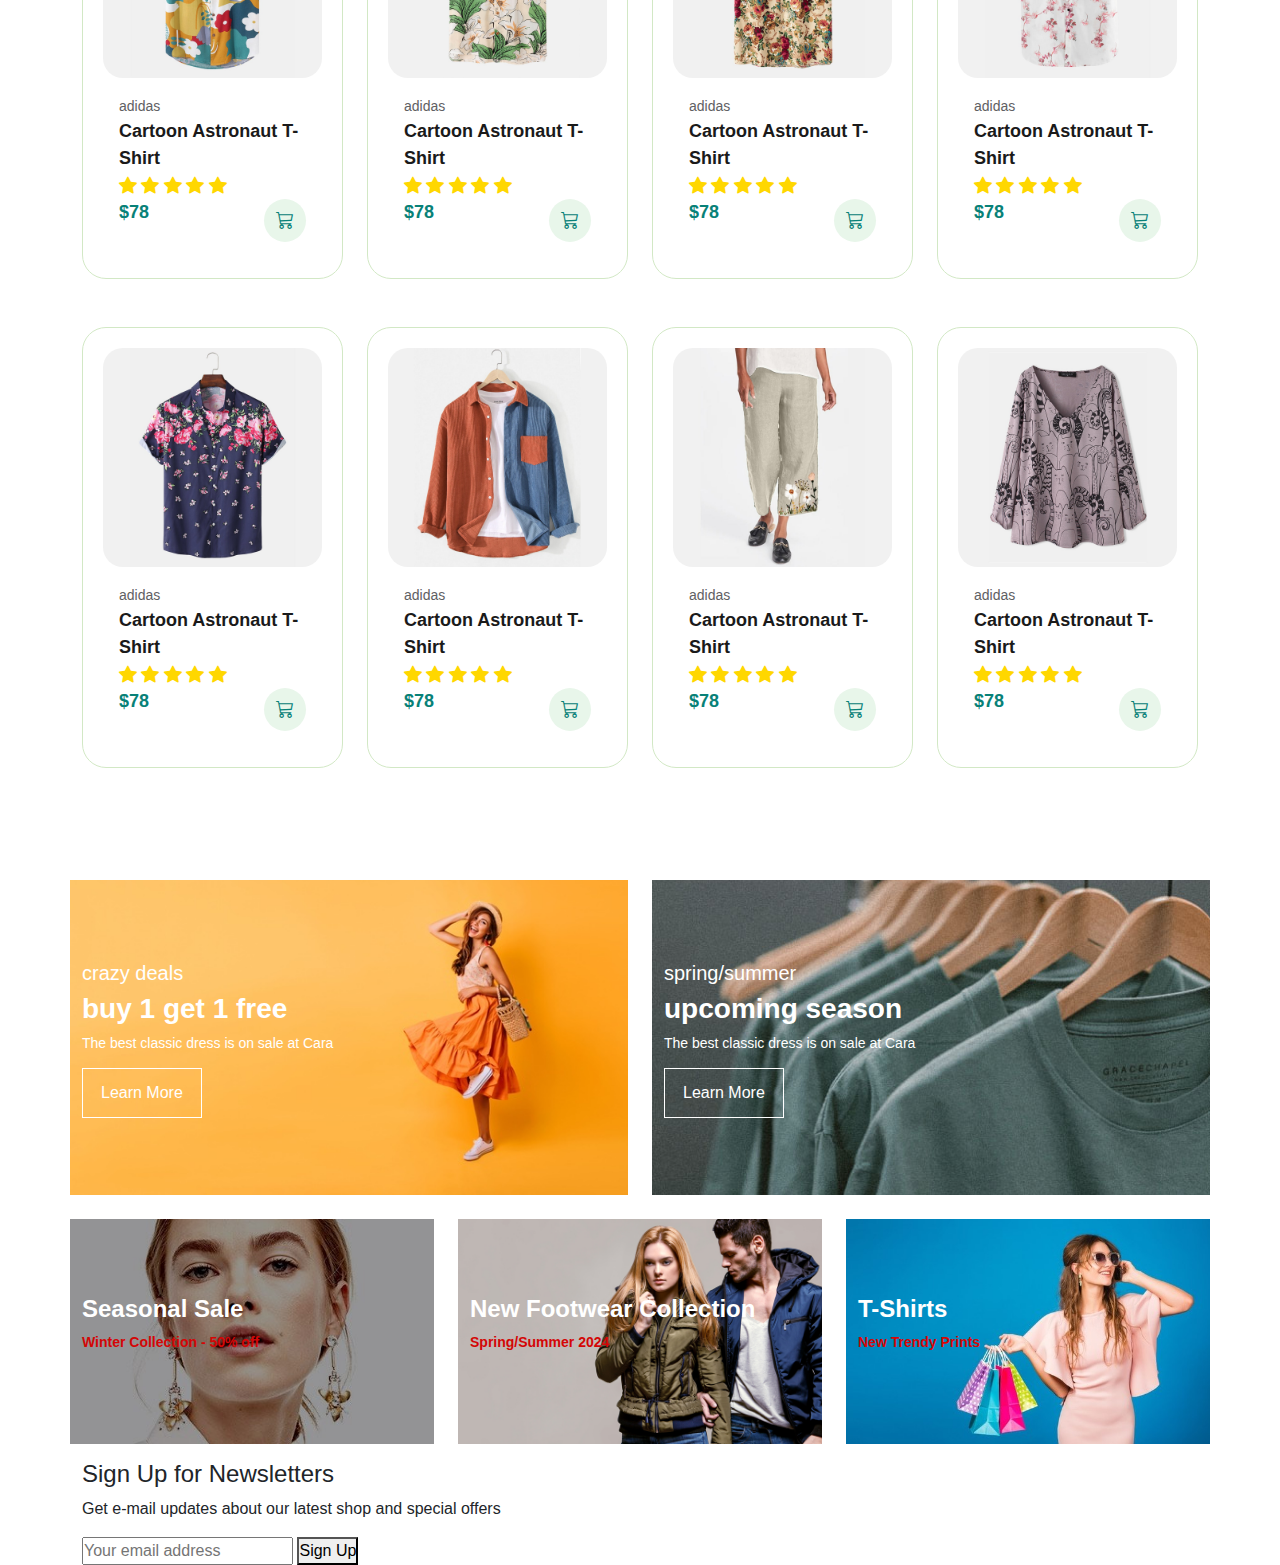
==== commit 1d623496: "Added Newsletter Section" ====
--- a/index.html
+++ b/index.html
@@ -430,8 +430,9 @@
     </section>
 
     <!-- Other Banners -->
-     <section id="other-banners" class="py-3">
-        <div class="container">
+
+    <section id="other-banners" class="py-3">
+         <div class="container">
             <div class="row">
                 <div id="crazy-deals" class="col-12 col-lg 6 me-4 d-flex">
                     <span>crazy deals</span>
@@ -465,7 +466,24 @@
                 </div>
             </div>
         </div>
-     </section>
+    </section>
+
+    <!-- Newsletters -->
+
+    <section id="newsletter">
+        <div class="container newsletter-box">
+            <div class="content">
+                <h4>Sign Up for Newsletters</h4>
+                <p>Get e-mail updates about our latest shop and <span>special offers</span></p>
+            </div>
+            <div class="form">
+                <form>
+                    <input type="email" placeholder="Your email address" id="email">
+                    <button>Sign Up</button>
+                </form>
+            </div>
+        </div>
+    </section>
     <script src="https://cdn.jsdelivr.net/npm/bootstrap@5.3.3/dist/js/bootstrap.bundle.min.js" integrity="sha384-YvpcrYf0tY3lHB60NNkmXc5s9fDVZLESaAA55NDzOxhy9GkcIdslK1eN7N6jIeHz" crossorigin="anonymous"></script>
 </body>
 </html>--- a/styles.css
+++ b/styles.css
@@ -261,3 +261,79 @@
     text-decoration: none;
     color: black;
 }
+
+/* Other Banners */
+
+#crazy-deals{
+    background: url("banner/b17.jpg");
+}
+#spring-summer{
+    background: url("banner/b10.jpg");
+}
+#seasonal-sale{
+    background: url("banner/b7.jpg");
+}
+#new-footwear{
+    background: url("banner/b4.jpg");
+}
+#t-shirts{
+    background: url("banner/b18.jpg");
+}
+#crazy-deals,#spring-summer{
+    background-position: center;
+    background-repeat: no-repeat;
+    background-size: cover;
+    height: 35vh;
+    flex-direction: column;
+    justify-content: center;
+    align-items: start;
+    color: #fff;
+}
+#crazy-deals span,#spring-summer span{
+    margin-bottom: 4px;
+    font-size: 20px;
+    font-weight: 300;
+}
+#crazy-deals h4,#spring-summer h4{
+    font-size: 28px;
+    font-weight: 800;
+}
+#crazy-deals p,#spring-summer p{
+    font-size: 14px;
+    margin-bottom: 14px;
+}
+#crazy-deals button,#spring-summer button{
+    background-color: transparent;
+    border: 1px solid #fff;
+    padding: 12px 18px;
+    font-weight: 500;
+}
+#crazy-deals button a,#spring-summer button a{
+    text-decoration: none;
+    color: #fff;
+}
+#seasonal-sale,#new-footwear,#t-shirts{
+    background-position: center;
+    background-repeat: no-repeat;
+    background-size: cover;
+    height: 25vh;
+    flex-direction: column;
+    justify-content: center;
+    align-items: start;
+    color: #fff;
+}
+#crazy-deals:hover button,#spring-summer:hover button{
+    background-color: #088178;
+    border: 1px solid #088178;
+    color: #fff;
+}
+
+#seasonal-sale h4,#new-footwear h4,#t-shirts h4{
+    font-size: 24px;
+    font-weight: 800;
+}
+#seasonal-sale p,#new-footwear p,#t-shirts p{
+    font-size: 14px;
+    color: #d40606;
+    font-weight: 600;
+}
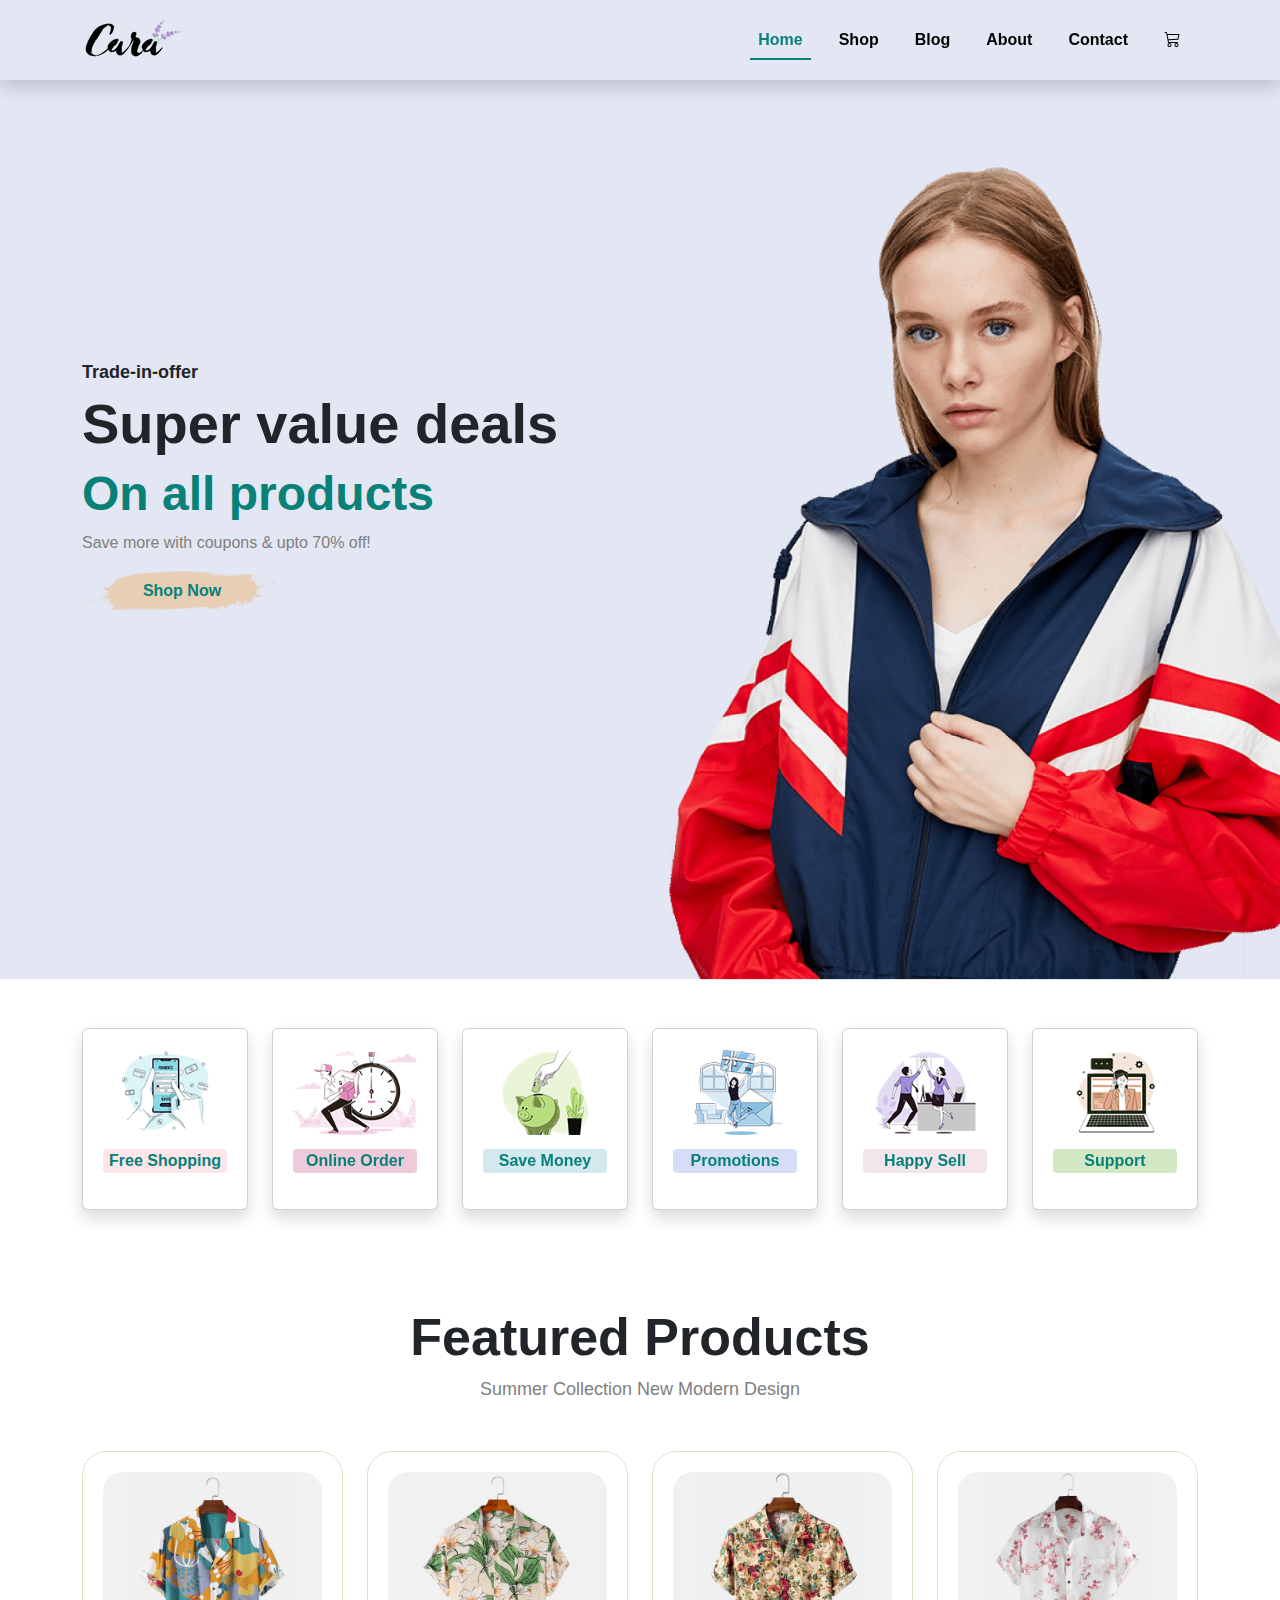
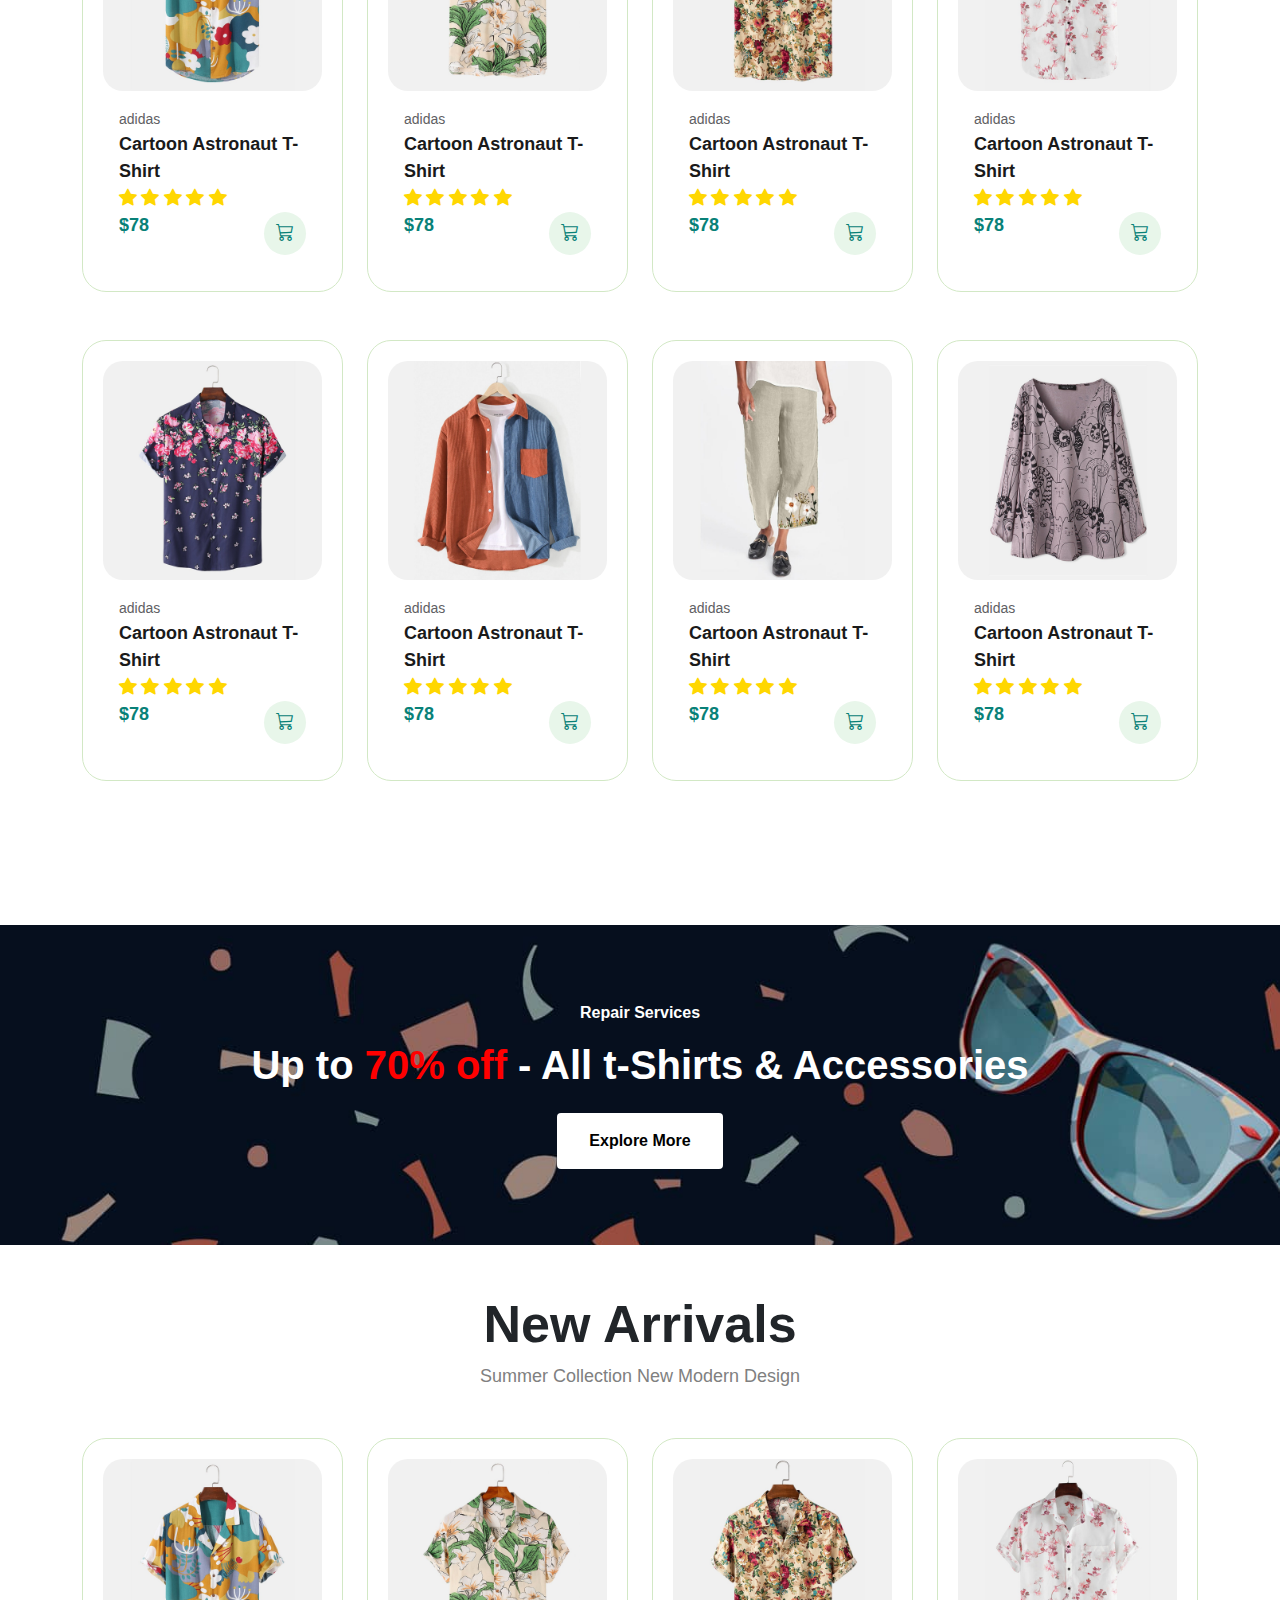
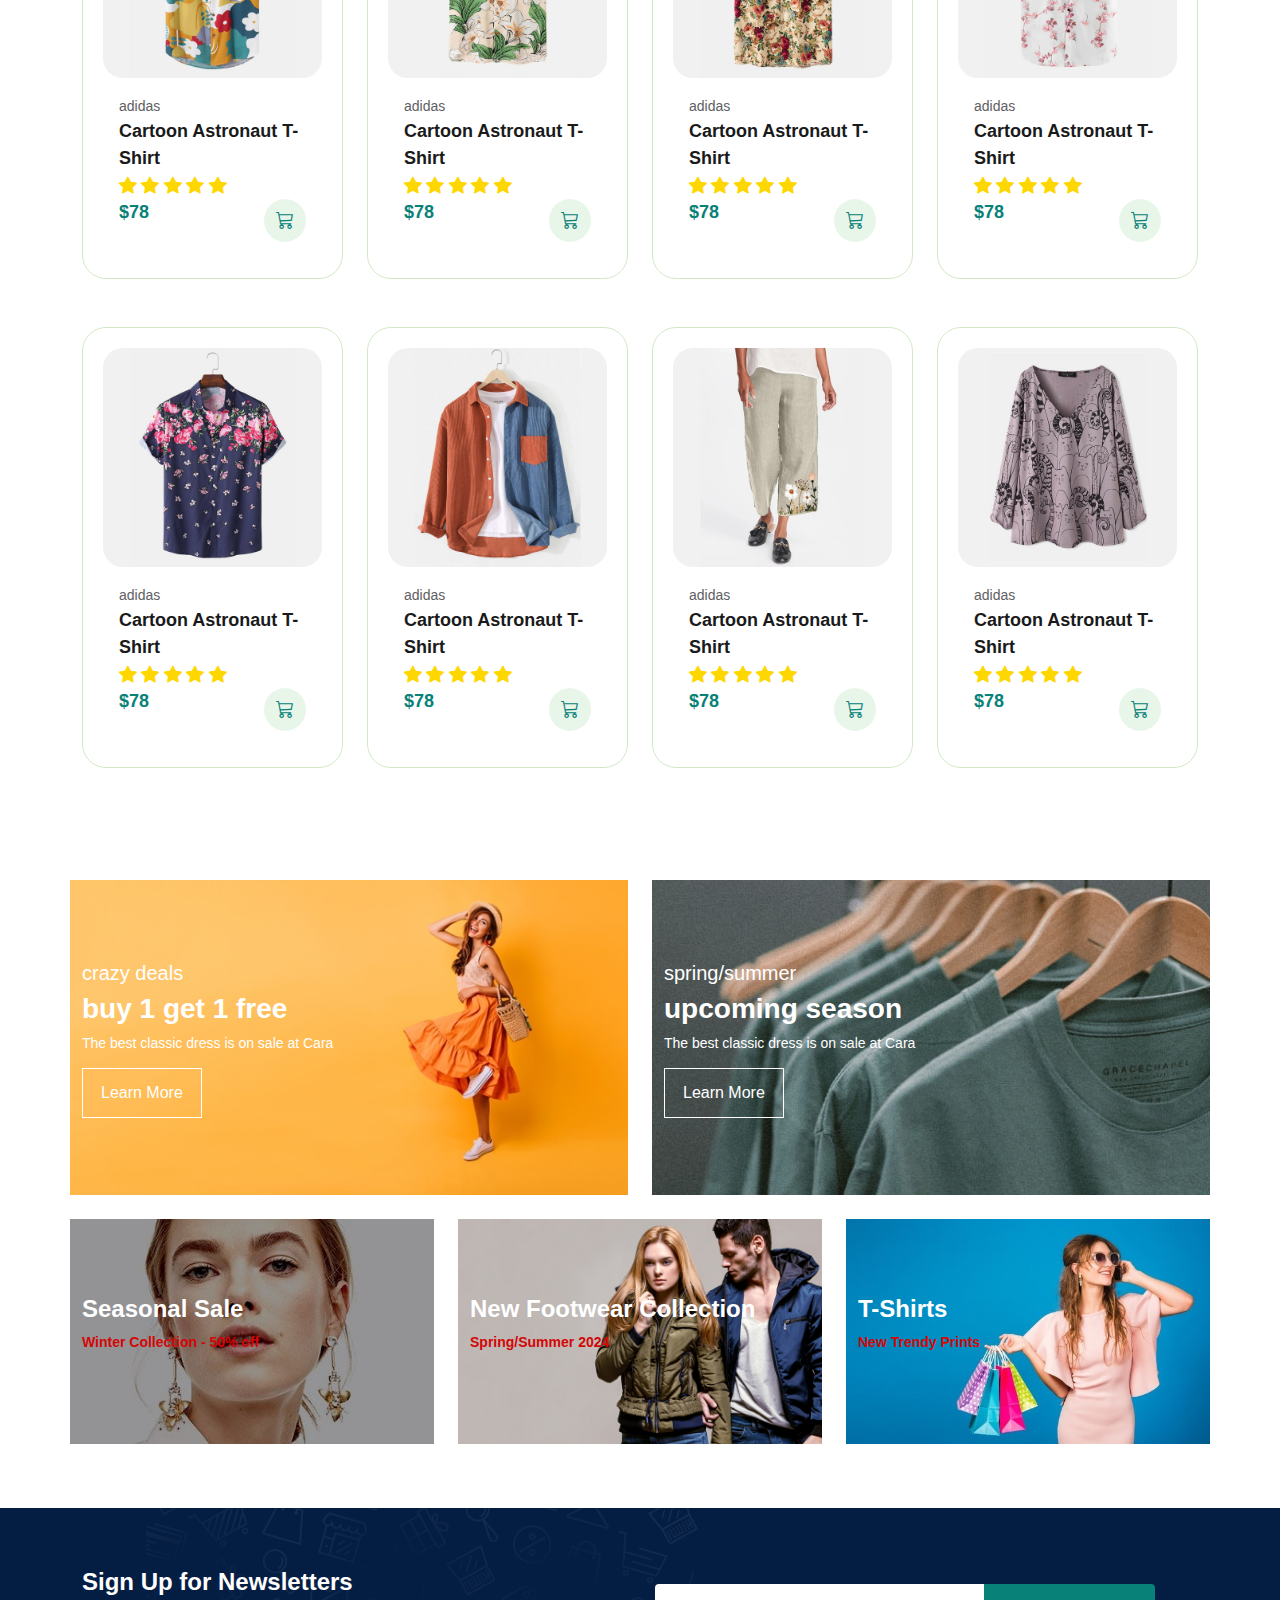
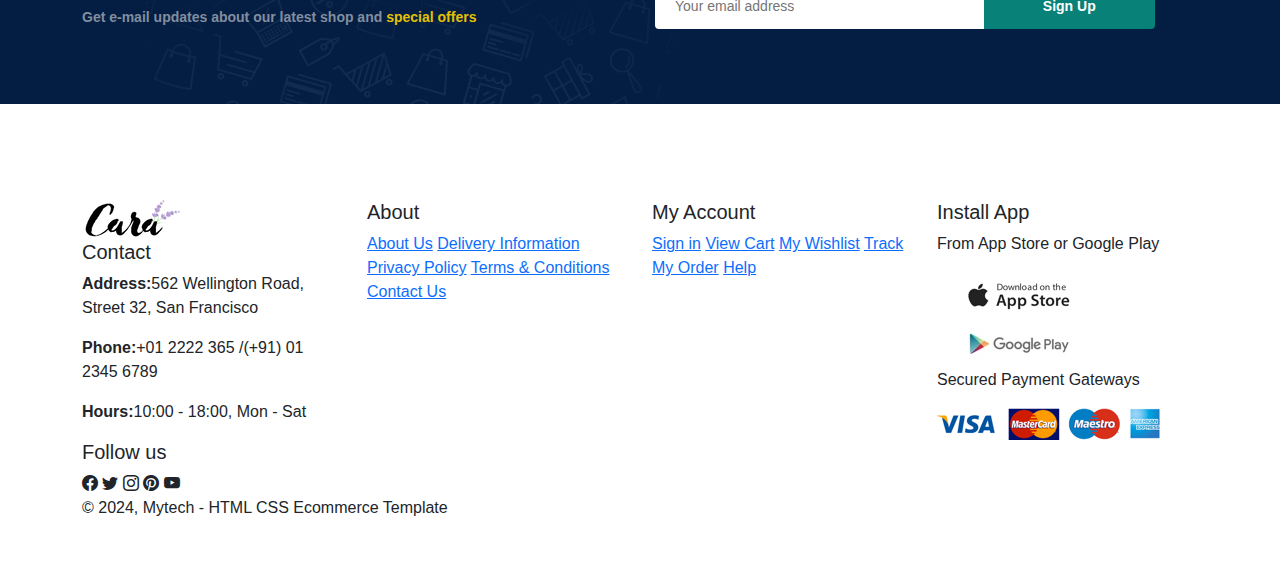
==== commit 34fe6ad4: "Added Footer Section" ====
--- a/index.html
+++ b/index.html
@@ -67,37 +67,37 @@
     <section id="features" class="my-5">
         <div class="container">
             <div class="row gy-4">
-                <div class="col-12 col-sm-6 col-md-4 col-lg-2">
+                <div class="col-6 col-sm-6 col-md-4 col-lg-2">
                     <div class="card fe-box1 shadow">
                         <img src="features/f1.png" alt="Free Shopping" class="img-fluid">
                         <p>Free Shopping</p>
                     </div>
                 </div>
-                <div class="col-12 col-sm-6 col-md-4 col-lg-2">
+                <div class="col-6 col-sm-6 col-md-4 col-lg-2">
                     <div class="card fe-box2 shadow">
                         <img src="features/f2.png" alt="Online Order" class="img-fluid">
                         <p>Online Order</p>
                     </div>
                 </div>
-                <div class="col-12 col-sm-6 col-md-4 col-lg-2">
+                <div class="col-6 col-sm-6 col-md-4 col-lg-2">
                     <div class="card fe-box3 shadow">
                         <img src="features/f3.png" alt="Save Money" class="img-fluid">
                         <p>Save Money</p>
                     </div>
                 </div>
-                <div class="col-12 col-sm-6 col-md-4 col-lg-2">
+                <div class="col-6 col-sm-6 col-md-4 col-lg-2">
                     <div class="card fe-box4 shadow">
                         <img src="features/f4.png" alt="Promotions" class="img-fluid">
                         <p>Promotions</p>
                     </div>
                 </div>
-                <div class="col-12 col-sm-6 col-md-4 col-lg-2">
+                <div class="col-6 col-sm-6 col-md-4 col-lg-2">
                     <div class="card fe-box5 shadow">
                         <img src="features/f5.png" alt="Happy Sell" class="img-fluid">
                         <p>Happy Sell</p>
                     </div>
                 </div>
-                <div class="col-12 col-sm-6 col-md-4 col-lg-2">
+                <div class="col-6 col-sm-6 col-md-4 col-lg-2">
                     <div class="card fe-box6 shadow">
                         <img src="features/f6.png" alt="Support" class="img-fluid">
                         <p>Support</p>
@@ -114,7 +114,7 @@
             <h2>Featured Products</h2>
             <span>Summer Collection New Modern Design</span>
             <div class="row gy-5 py-5">
-                <div class="col-12 col-sm-6 col-md-6 col-lg-3">
+                <div class="col-6 col-sm-6 col-md-6 col-lg-3">
                     <div class="card">
                         <img src="products/f1.jpg" alt="Cartoon Astronaut T-Shirt">
                         <div class="card-body">
@@ -132,7 +132,7 @@
                         </div>
                     </div>
                 </div>
-                <div class="col-12 col-sm-6 col-md-6 col-lg-3">
+                <div class="col-6 col-sm-6 col-md-6 col-lg-3">
                     <div class="card">
                         <img src="products/f2.jpg" alt="Cartoon Astronaut T-Shirt">
                         <div class="card-body">
@@ -150,7 +150,7 @@
                         </div>
                     </div>
                 </div>
-                <div class="col-12 col-sm-6 col-md-6 col-lg-3">
+                <div class="col-6 col-sm-6 col-md-6 col-lg-3">
                     <div class="card">
                         <img src="products/f3.jpg" alt="Cartoon Astronaut T-Shirt">
                         <div class="card-body">
@@ -168,7 +168,7 @@
                         </div>
                     </div>
                 </div>
-                <div class="col-12 col-sm-6 col-md-6 col-lg-3">
+                <div class="col-6 col-sm-6 col-md-6 col-lg-3">
                     <div class="card">
                         <img src="products/f4.jpg" alt="Cartoon Astronaut T-Shirt">
                         <div class="card-body">
@@ -186,7 +186,7 @@
                         </div>
                     </div>
                 </div>
-                <div class="col-12 col-sm-6 col-md-6 col-lg-3">
+                <div class="col-6 col-sm-6 col-md-6 col-lg-3">
                     <div class="card">
                         <img src="products/f5.jpg" alt="Cartoon Astronaut T-Shirt">
                         <div class="card-body">
@@ -204,7 +204,7 @@
                         </div>
                     </div>
                 </div>
-                <div class="col-12 col-sm-6 col-md-6 col-lg-3">
+                <div class="col-6 col-sm-6 col-md-6 col-lg-3">
                     <div class="card">
                         <img src="products/f6.jpg" alt="Cartoon Astronaut T-Shirt">
                         <div class="card-body">
@@ -222,7 +222,7 @@
                         </div>
                     </div>
                 </div>
-                <div class="col-12 col-sm-6 col-md-6 col-lg-3">
+                <div class="col-6 col-sm-6 col-md-6 col-lg-3">
                     <div class="card">
                         <img src="products/f7.jpg" alt="Cartoon Astronaut T-Shirt">
                         <div class="card-body">
@@ -240,7 +240,7 @@
                         </div>
                     </div>
                 </div>
-                <div class="col-12 col-sm-6 col-md-6 col-lg-3">
+                <div class="col-6 col-sm-6 col-md-6 col-lg-3">
                     <div class="card">
                         <img src="products/f8.jpg" alt="Cartoon Astronaut T-Shirt">
                         <div class="card-body">
@@ -281,7 +281,7 @@
             <h2>New Arrivals</h2>
             <span>Summer Collection New Modern Design</span>
             <div class="row gy-5 py-5">
-                <div class="col-12 col-sm-6 col-md-6 col-lg-3">
+                <div class="col-6 col-sm-6 col-md-6 col-lg-3">
                     <div class="card">
                         <img src="products/f1.jpg" alt="Cartoon Astronaut T-Shirt">
                         <div class="card-body">
@@ -299,7 +299,7 @@
                         </div>
                     </div>
                 </div>
-                <div class="col-12 col-sm-6 col-md-6 col-lg-3">
+                <div class="col-6 col-sm-6 col-md-6 col-lg-3">
                     <div class="card">
                         <img src="products/f2.jpg" alt="Cartoon Astronaut T-Shirt">
                         <div class="card-body">
@@ -317,7 +317,7 @@
                         </div>
                     </div>
                 </div>
-                <div class="col-12 col-sm-6 col-md-6 col-lg-3">
+                <div class="col-6 col-sm-6 col-md-6 col-lg-3">
                     <div class="card">
                         <img src="products/f3.jpg" alt="Cartoon Astronaut T-Shirt">
                         <div class="card-body">
@@ -335,7 +335,7 @@
                         </div>
                     </div>
                 </div>
-                <div class="col-12 col-sm-6 col-md-6 col-lg-3">
+                <div class="col-6 col-sm-6 col-md-6 col-lg-3">
                     <div class="card">
                         <img src="products/f4.jpg" alt="Cartoon Astronaut T-Shirt">
                         <div class="card-body">
@@ -353,7 +353,7 @@
                         </div>
                     </div>
                 </div>
-                <div class="col-12 col-sm-6 col-md-6 col-lg-3">
+                <div class="col-6 col-sm-6 col-md-6 col-lg-3">
                     <div class="card">
                         <img src="products/f5.jpg" alt="Cartoon Astronaut T-Shirt">
                         <div class="card-body">
@@ -371,7 +371,7 @@
                         </div>
                     </div>
                 </div>
-                <div class="col-12 col-sm-6 col-md-6 col-lg-3">
+                <div class="col-6 col-sm-6 col-md-6 col-lg-3">
                     <div class="card">
                         <img src="products/f6.jpg" alt="Cartoon Astronaut T-Shirt">
                         <div class="card-body">
@@ -389,7 +389,7 @@
                         </div>
                     </div>
                 </div>
-                <div class="col-12 col-sm-6 col-md-6 col-lg-3">
+                <div class="col-6 col-sm-6 col-md-6 col-lg-3">
                     <div class="card">
                         <img src="products/f7.jpg" alt="Cartoon Astronaut T-Shirt">
                         <div class="card-body">
@@ -407,7 +407,7 @@
                         </div>
                     </div>
                 </div>
-                <div class="col-12 col-sm-6 col-md-6 col-lg-3">
+                <div class="col-6 col-sm-6 col-md-6 col-lg-3">
                     <div class="card">
                         <img src="products/f8.jpg" alt="Cartoon Astronaut T-Shirt">
                         <div class="card-body">
@@ -470,7 +470,7 @@
 
     <!-- Newsletters -->
 
-    <section id="newsletter">
+    <section id="newsletter" class="my-5">
         <div class="container newsletter-box">
             <div class="content">
                 <h4>Sign Up for Newsletters</h4>
@@ -484,6 +484,60 @@
             </div>
         </div>
     </section>
+
+    <!-- Footer Section -->
+    <footer id="footer" class="py-5">
+        <div class="container">
+            <div class="row info d-flex">
+                <div class="col-12 col-sm-6 col-md-6 col-lg-3">
+                    <div class="logo">
+                        <img src="img/logo.png" alt="Cara Logo - Modern Fashion Marketplace" class="img-fluid">
+                    </div>
+                    <h5>Contact</h5>
+                    <p><strong>Address:</strong>562 Wellington Road, Street 32, San Francisco</p>
+                    <p><strong>Phone:</strong>+01 2222 365 /(+91) 01 2345 6789</p>
+                    <p><strong>Hours:</strong>10:00 - 18:00, Mon - Sat</p>
+                    <div class="follow">
+                        <h5>Follow us</h5>
+                        <i class="bi bi-facebook"></i>
+                        <i class="bi bi-twitter"></i>
+                        <i class="bi bi-instagram"></i>
+                        <i class="bi bi-pinterest"></i>
+                        <i class="bi bi-youtube"></i>
+                    </div>
+                </div>
+                <div class="col-12 col-sm-6 col-md-6 col-lg-3 about">
+                    <h5>About</h5>
+                    <a href="#">About Us</a>
+                    <a href="#">Delivery Information</a>
+                    <a href="#">Privacy Policy</a>
+                    <a href="#">Terms & Conditions</a>
+                    <a href="#">Contact Us</a>
+                </div>
+                <div class="col-12 col-sm-6 col-md-6 col-lg-3 account">
+                    <h5>My Account</h5>
+                    <a href="#">Sign in</a>
+                    <a href="#">View Cart</a>
+                    <a href="#">My Wishlist</a>
+                    <a href="#">Track My Order</a>
+                    <a href="#">Help</a>
+                </div>
+                <div class="col-12 col-sm-6 col-md-6 col-lg-3 install">
+                    <h5>Install App</h5>
+                    <p>From App Store or Google Play</p>
+                    <div class="payment">
+                        <img src="pay/app.jpg" alt="">
+                        <img src="pay/play.jpg" alt="">
+                    </div>
+                    <p>Secured Payment Gateways</p>
+                    <img src="pay/pay.png" alt="">
+                </div>
+            </div>
+            <div class="row">
+                <p class="copyright">© 2024, Mytech - HTML CSS Ecommerce Template</p>
+            </div>
+        </div>
+    </footer>
     <script src="https://cdn.jsdelivr.net/npm/bootstrap@5.3.3/dist/js/bootstrap.bundle.min.js" integrity="sha384-YvpcrYf0tY3lHB60NNkmXc5s9fDVZLESaAA55NDzOxhy9GkcIdslK1eN7N6jIeHz" crossorigin="anonymous"></script>
 </body>
 </html>--- a/styles.css
+++ b/styles.css
@@ -337,3 +337,82 @@
     color: #d40606;
     font-weight: 600;
 }
+
+/* Newsletters */
+
+#newsletter{
+    background-color: #041d42;
+    background-image: url(banner/b14.png);
+    background-repeat: no-repeat;
+    background-position-x: 20% ;
+    background-position-y: 30% ;
+    padding: 60px 0;
+    color: #fff;
+}
+#newsletter .newsletter-box{
+    display: flex;
+    align-items: center;
+    justify-content: space-between;
+    margin: 0 auto;
+}
+#newsletter .content{
+    flex: 1;
+    padding-right: 30px;
+}
+#newsletter h4{
+    font-size: 24px;
+    font-weight: 700;
+    margin-bottom: 10px;
+}
+#newsletter p{
+    font-size: 14px;
+    font-weight: 600;
+    color: #818ea0;
+}
+#newsletter p>span{
+    color: #e3c104;
+}
+.form{
+    flex: 1;
+    display: flex;
+}
+form{
+    display: flex;
+    width: 100%;
+    max-width: 500px;
+}
+#newsletter input{
+    flex-grow: 1;
+    padding: 0 20px;
+    height: 45px;
+    font-size: 14px;
+    border: none;
+    border-top-left-radius: 4px;
+    border-bottom-left-radius: 4px;
+}
+#newsletter button{
+    background-color: #088178;
+    color: #fff;
+    border-top-right-radius: 4px;
+    border-bottom-right-radius: 4px;
+    border: none;
+    flex: 1;
+    font-size: 14px;
+    font-weight: 600;
+    padding: 0 32px;
+    cursor: pointer;
+    height: 45px;
+}
+@media (max-width: 768px) {
+    #newsletter .newsletter-box {
+        flex-direction: column;
+        text-align: center;
+    }
+    #newsletter .newsletter-box .content{
+        padding-right: 0;
+        padding-bottom: 20px;
+    }
+    form{
+        max-width: 100%;
+    }
+}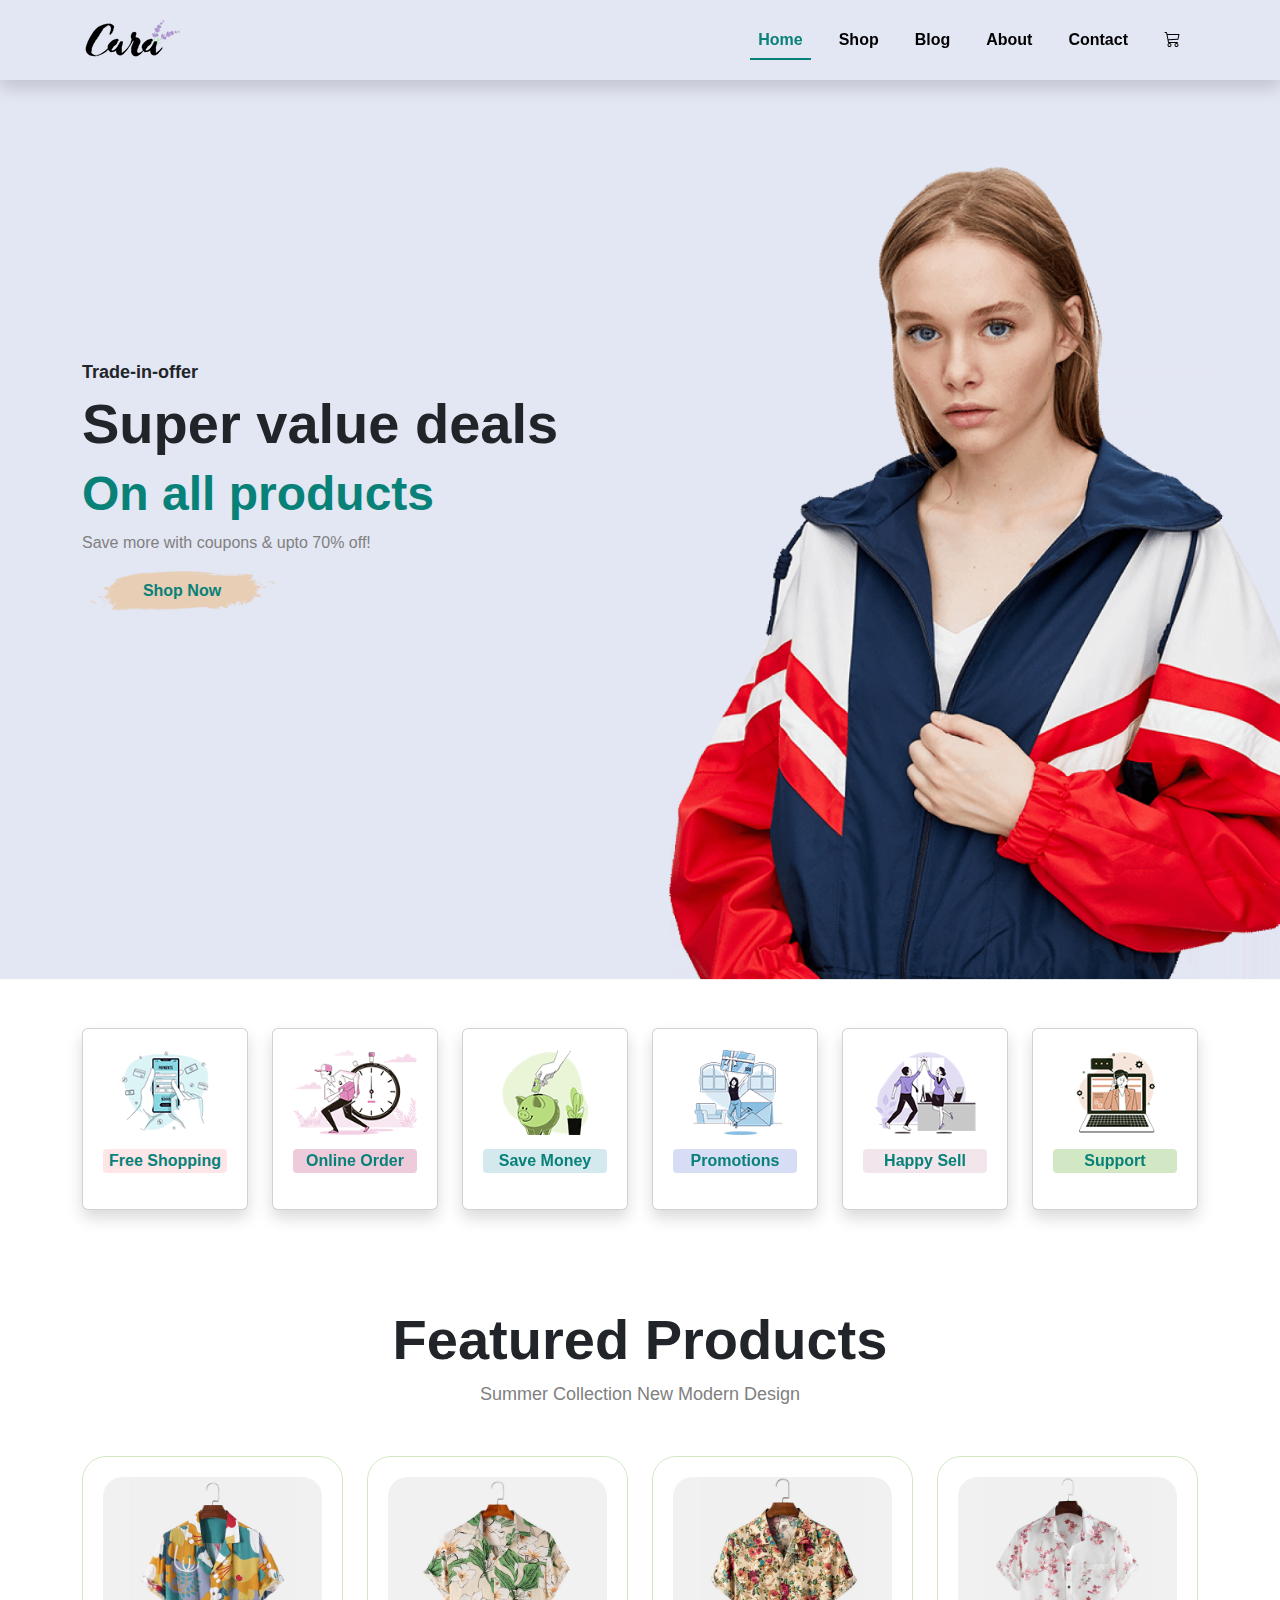
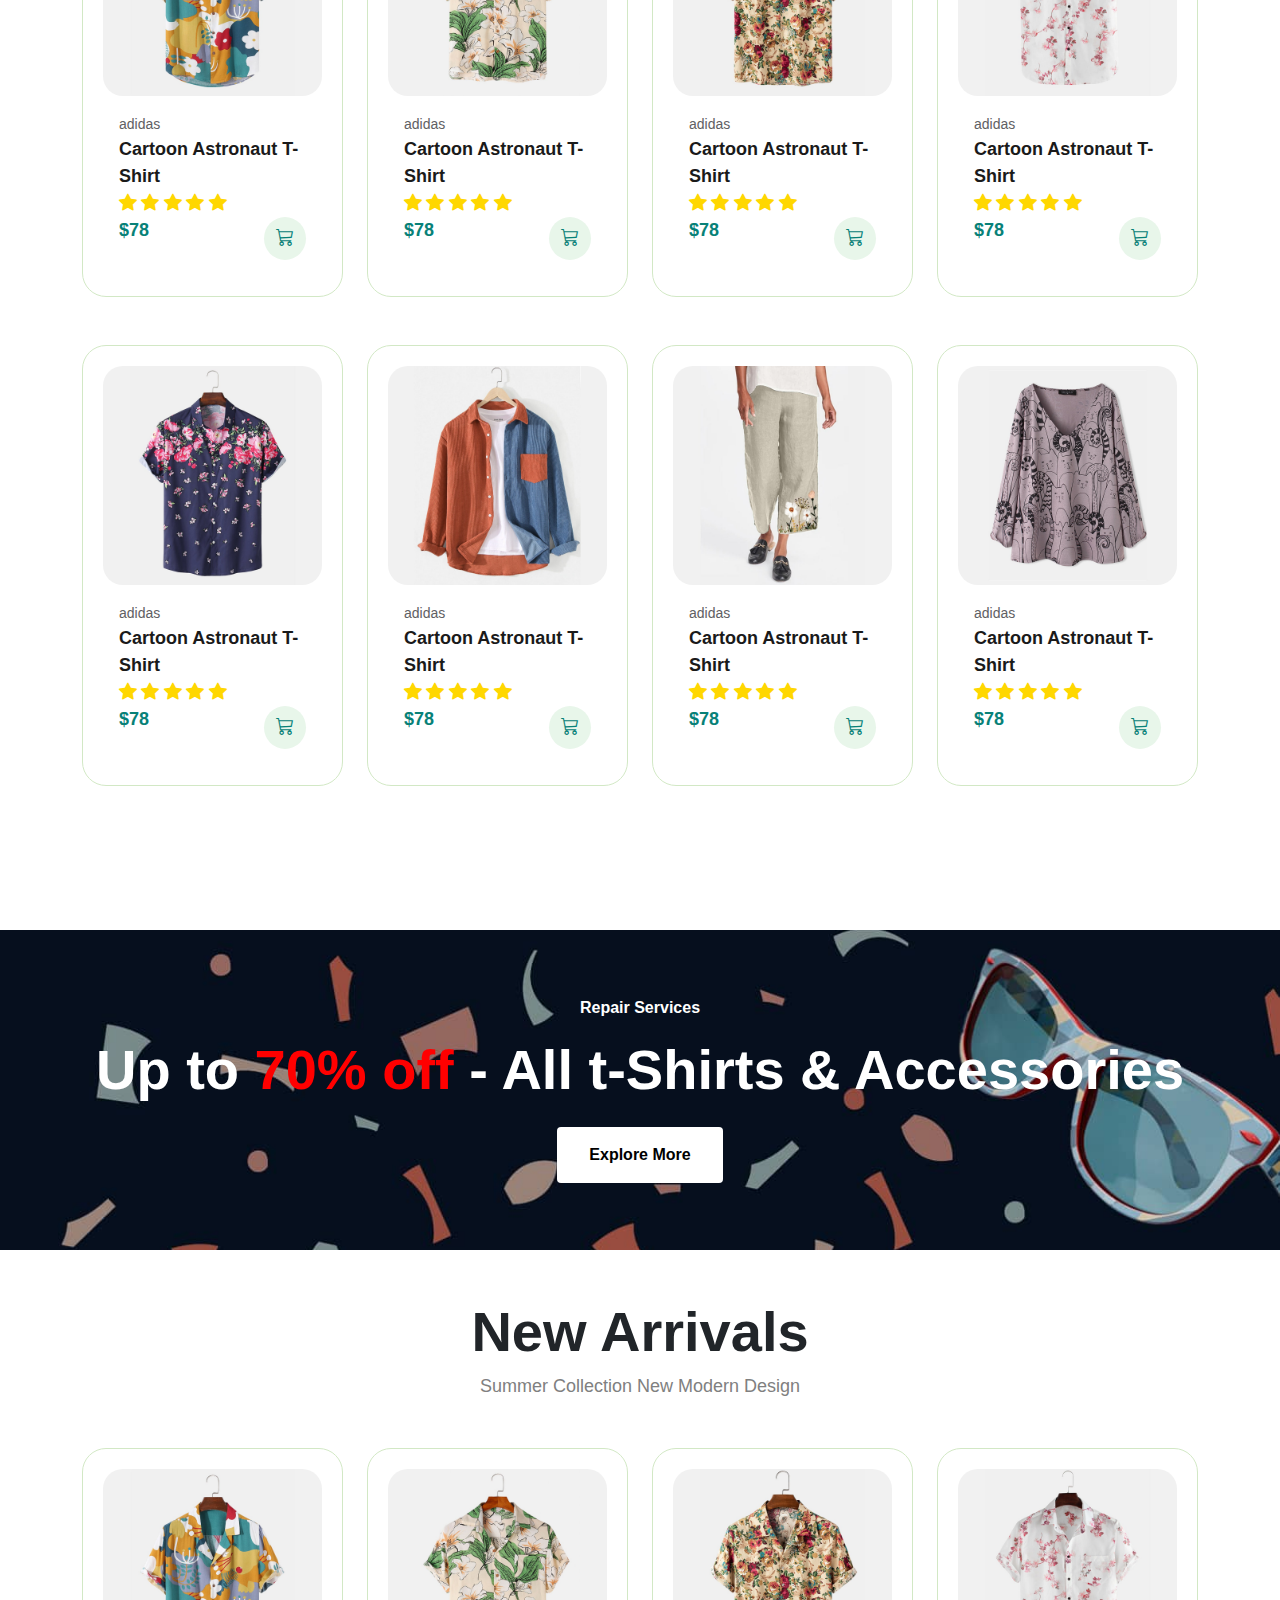
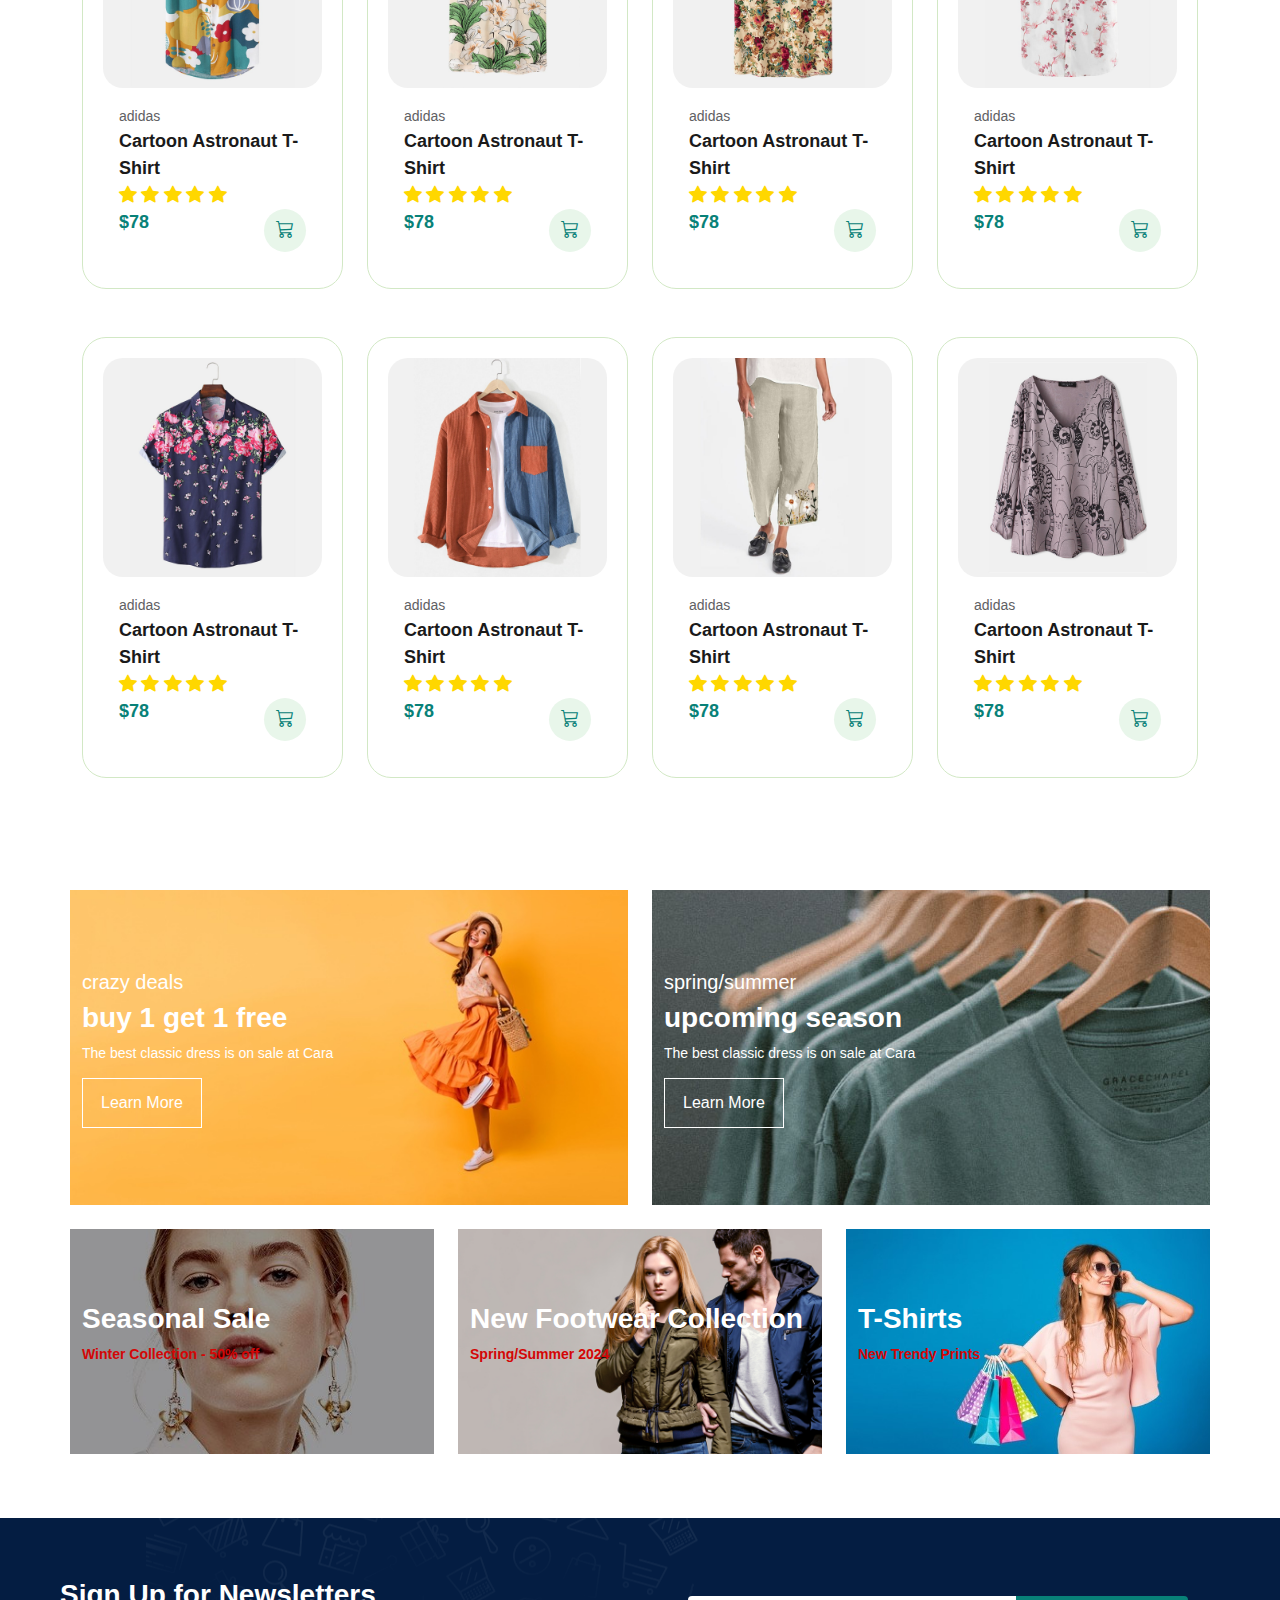
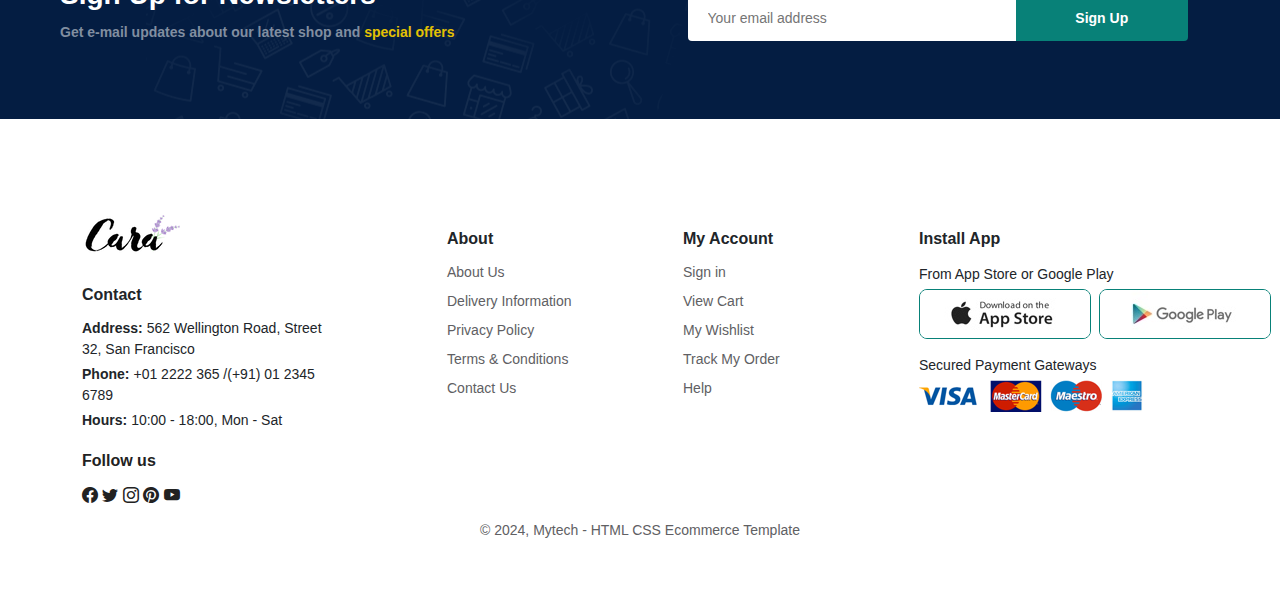
==== commit ce8796eb: "Added all the basic outline for all the pages" ====
--- a/index.html
+++ b/index.html
@@ -471,7 +471,7 @@
     <!-- Newsletters -->
 
     <section id="newsletter" class="my-5">
-        <div class="container newsletter-box">
+        <div class="newsletter-box">
             <div class="content">
                 <h4>Sign Up for Newsletters</h4>
                 <p>Get e-mail updates about our latest shop and <span>special offers</span></p>
--- a/styles.css
+++ b/styles.css
@@ -178,7 +178,7 @@
     text-align: center;
 }
 #featured-products h2,#new-arrival h2{
-    font-size: 52px;
+    font-size: 56px;
     font-weight: 700;
 }
 #featured-products span,#new-arrival span{
@@ -240,7 +240,7 @@
     font-weight: 800;
 }
 #banner h2{
-    font-size: 40px;
+    font-size: 56px;
     font-weight: 900;
 }
 #banner h2 span{
@@ -329,7 +329,7 @@
 }
 
 #seasonal-sale h4,#new-footwear h4,#t-shirts h4{
-    font-size: 24px;
+    font-size: 28px;
     font-weight: 800;
 }
 #seasonal-sale p,#new-footwear p,#t-shirts p{
@@ -351,16 +351,20 @@
 }
 #newsletter .newsletter-box{
     display: flex;
+    flex-wrap: wrap;
     align-items: center;
     justify-content: space-between;
     margin: 0 auto;
+    max-width: 1200px;
+    padding: 0 20px;
 }
 #newsletter .content{
     flex: 1;
     padding-right: 30px;
+    max-width: 600px;
 }
 #newsletter h4{
-    font-size: 24px;
+    font-size: 28px;
     font-weight: 700;
     margin-bottom: 10px;
 }
@@ -368,6 +372,7 @@
     font-size: 14px;
     font-weight: 600;
     color: #818ea0;
+    line-height: 1.5;
 }
 #newsletter p>span{
     color: #e3c104;
@@ -375,6 +380,9 @@
 .form{
     flex: 1;
     display: flex;
+    justify-content: center;
+    max-width: 600px;
+    width: 100%;
 }
 form{
     display: flex;
@@ -403,6 +411,9 @@
     cursor: pointer;
     height: 45px;
 }
+
+/* Media Query */
+
 @media (max-width: 768px) {
     #newsletter .newsletter-box {
         flex-direction: column;
@@ -415,4 +426,224 @@
     form{
         max-width: 100%;
     }
+}
+
+/* Footer */
+
+.info{
+    width: 100%;
+    display: flex;
+    justify-content: space-between;
+}
+.info .logo{
+    margin-bottom: 30px;
+}
+.info h5{
+    font-size: 16px;
+    font-weight: 600;
+    margin: 14px 0;
+}
+.info p{
+    font-weight: 300;
+    font-size: 14px;
+    margin-bottom: 4px;
+}
+.info strong{
+    font-weight: 600;
+    margin-right: 4px;
+}
+.follow{
+    margin-top: 20px;
+    margin-bottom: 12px;
+    color: #222;
+}
+.about,.account{
+    display: flex;
+    flex-direction: column;
+    width: 150px;
+}
+.about a,.account a{
+    text-decoration: none;
+    color: #606063;
+    font-size: 14px;
+    font-weight: 400;
+    margin-bottom: 8px;
+}
+.about a:hover,.account a:hover{
+    color: #088178;
+}
+.install .payment{
+    display: flex;
+    margin-bottom: 12px;
+}
+.install .payment img{
+    border: 1px solid #088178;
+    border-radius: 8px;
+    margin-right: 8px;
+}
+.install p{
+    margin: 16px 0 4px 0;
+}
+.copyright{
+    text-align: center;
+    color: #606063;
+    font-size: 14px;
+    font-weight: 300;
+}
+
+/* Shop Page */
+
+/* Page Header section */
+
+#page-header,#blog-page-header{
+    background-image: url("banner/b1.jpg");
+    background-position: left;
+    background-repeat: no-repeat;
+    background-size: cover;
+    color: #fff;
+    height: 400px;
+    display: flex;
+    align-items: center;
+    text-align: center;
+}
+#page-header h2,#blog-page-header h2{
+    font-size: 56px;
+    font-weight: 700;
+}
+#page-header p,#blog-page-header p{
+    font-size: 18px;
+    font-weight: 500;
+
+}
+
+/* Pagination */
+.pagination{
+    display: flex;
+    justify-content: center;
+}
+.pagination p{
+    background-color: #088178;
+    padding: 10px 14px;
+    color: #fff;
+    font-size: 16px;
+    font-weight: 700;
+    margin-right: 8px;
+    border: none;
+    border-radius: 4px;
+}
+
+/* Blog Page */
+
+/* Blog Page Header */
+
+#blog-page-header{
+    background-image: url("banner/b19.jpg");
+    background-position: top;
+}
+.blog-box{
+    position: relative;
+    margin-top: 150px;
+}
+.blog-box .blog-content{
+    display: flex;
+    align-items: center;
+    position: relative;
+    z-index: 2;
+}
+.blog-box .blog-content img{
+    height: 300px;
+    width: 100%;
+    object-fit: cover;
+    border-radius: 14px;
+}
+.blog-box .blog-content .blog-details {
+    padding: 30px;
+  }
+.blog-box .blog-content .blog-details h5{
+    font-size: 24px;
+    font-weight: 600;
+    margin-bottom: 16px;
+}
+.blog-box .blog-content .blog-details p{
+    font-size: 16px;
+    font-weight: 300;
+    color: #606063;
+    margin-bottom: 24px;
+}
+.blog-box .blog-content .blog-details a{
+    text-decoration: none;
+    color: black;
+    font-size: 12px;
+    font-weight: 700;
+    position: relative;
+}
+.blog-box .blog-content .blog-details a::after{
+    content: "";
+    height: 1px;
+    width: 50px;
+    background-color: black;
+    position: absolute;
+    top: 7px;
+    right: -60px;
+}
+.blog-box h1{
+    font-size: 84px;
+    font-weight: 600;
+    color: #d7dee3;
+    position: absolute;
+    top: -70px;
+    left: 20px;
+    z-index: 1;
+}
+
+/* Media Query */
+
+@media screen and (max-width:768px){
+    .blog-box{
+        margin-top: 100px;
+    }
+    .blog-box .blog-content{
+        flex-direction: column;
+        align-items: start;
+    }
+    .blog-box h1{
+        font-size: 60px;
+        top: -50px;
+        left: 10px;
+    }
+    .blog-box .blog-content .blog-details{
+        padding: 20px;
+        width: 100%;
+    }
+    .blog-box .blog-content .blog-details h5{
+         font-size: 20px;
+    }
+    .blog-box .blog-content .blog-details p{
+        font-size: 14px;
+    }
+    .blog-box .blog-content img{
+        height: 200px;
+        width: 100%;
+    }
+}
+
+/* About Page  */
+
+#about-page-banner{
+    background-image: url(about/banner.png);
+    background-repeat: no-repeat;
+    background-position: top; 
+    background-size: cover;
+    height: 350px;
+    color: #fff;
+    display: flex;
+    align-items: center;
+    text-align: center;
+}
+#about-page-banner p{
+    font-size: 16px;
+}
+#about-page-banner h2{
+    font-size: 56px;
+    font-weight: 900;
 }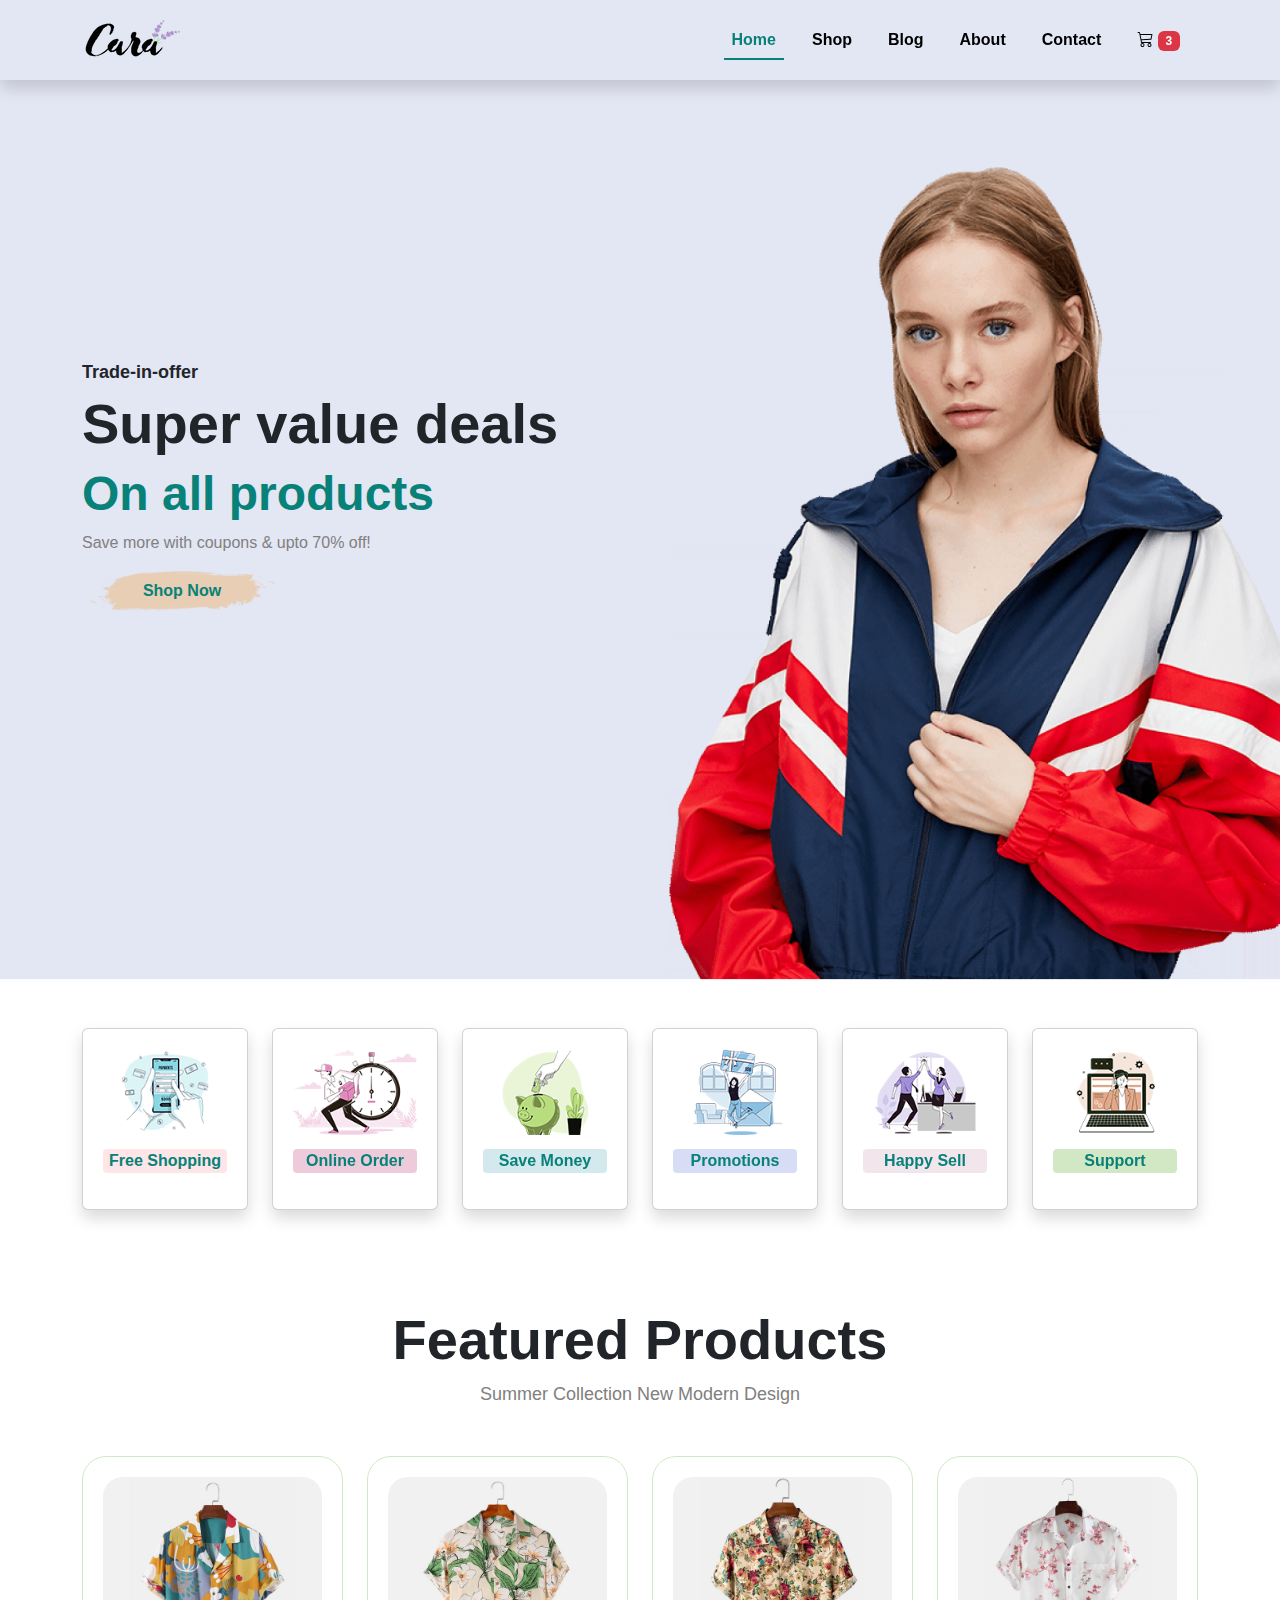
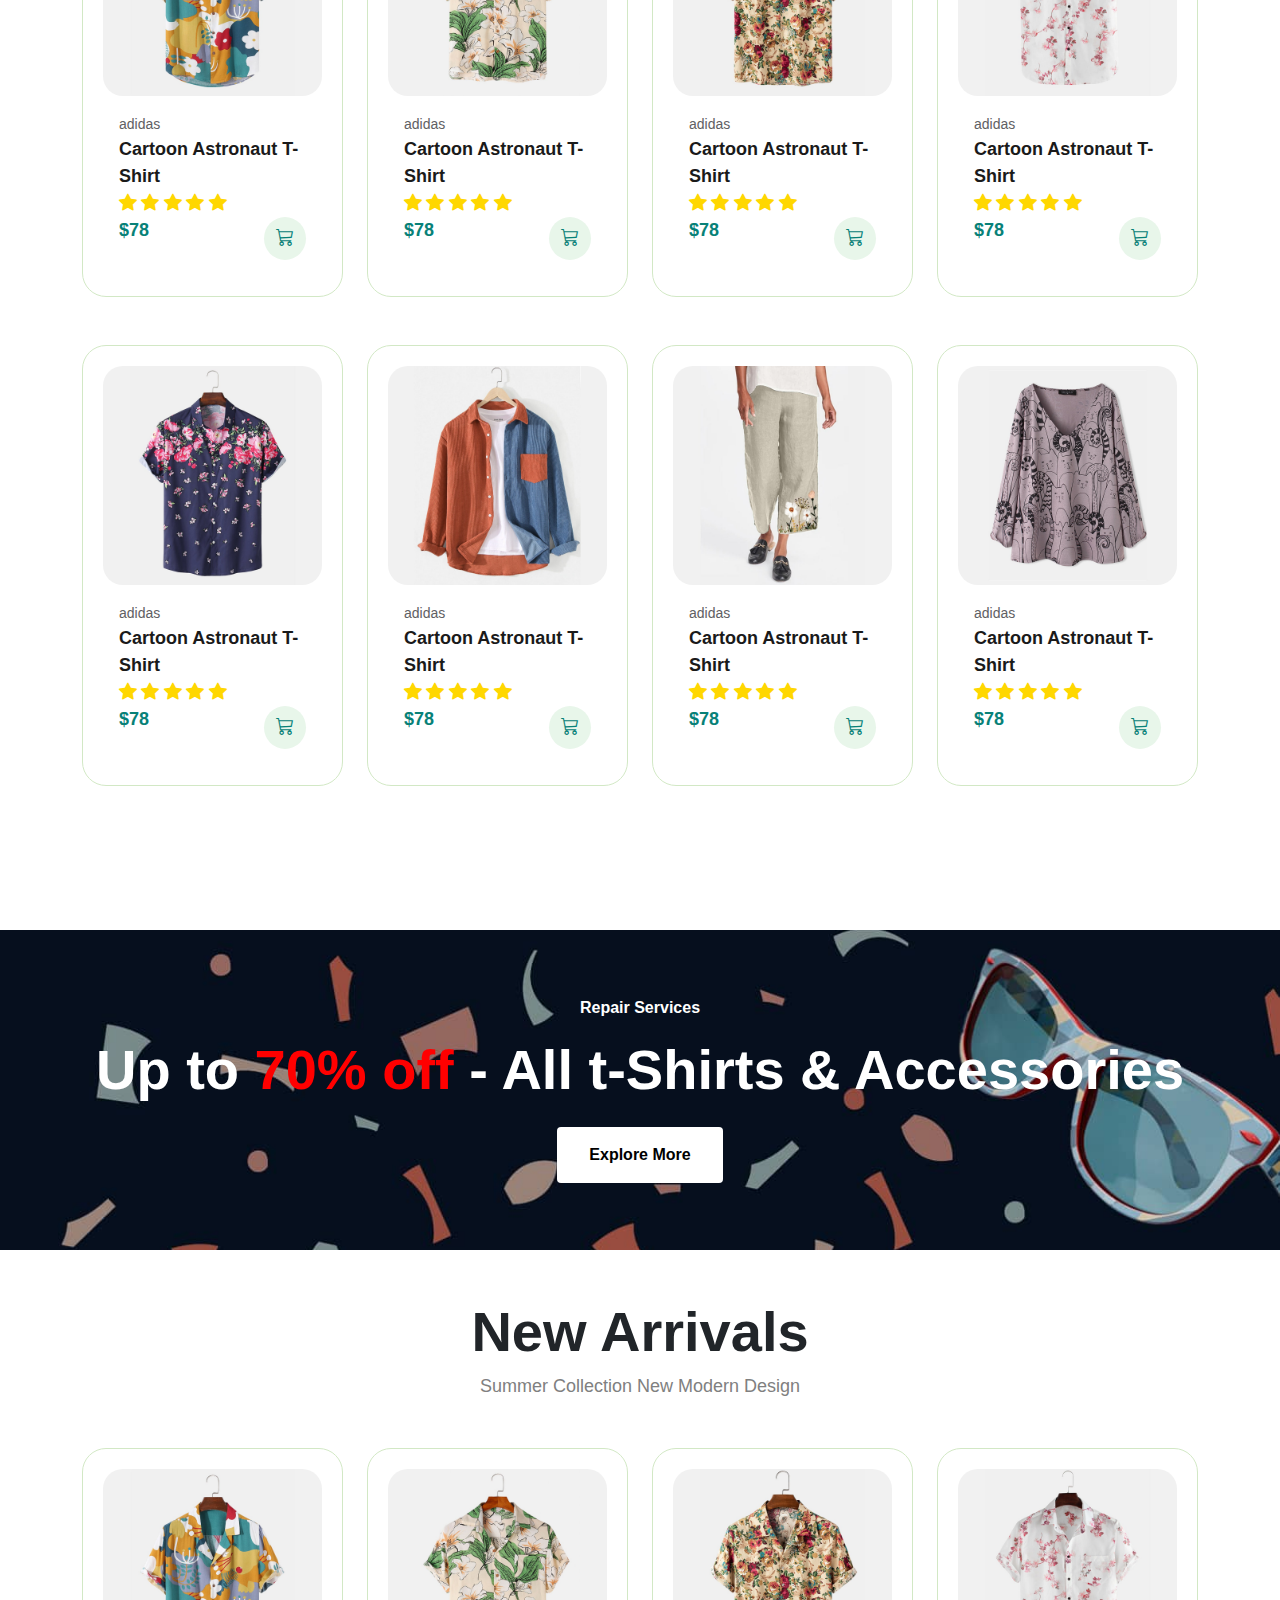
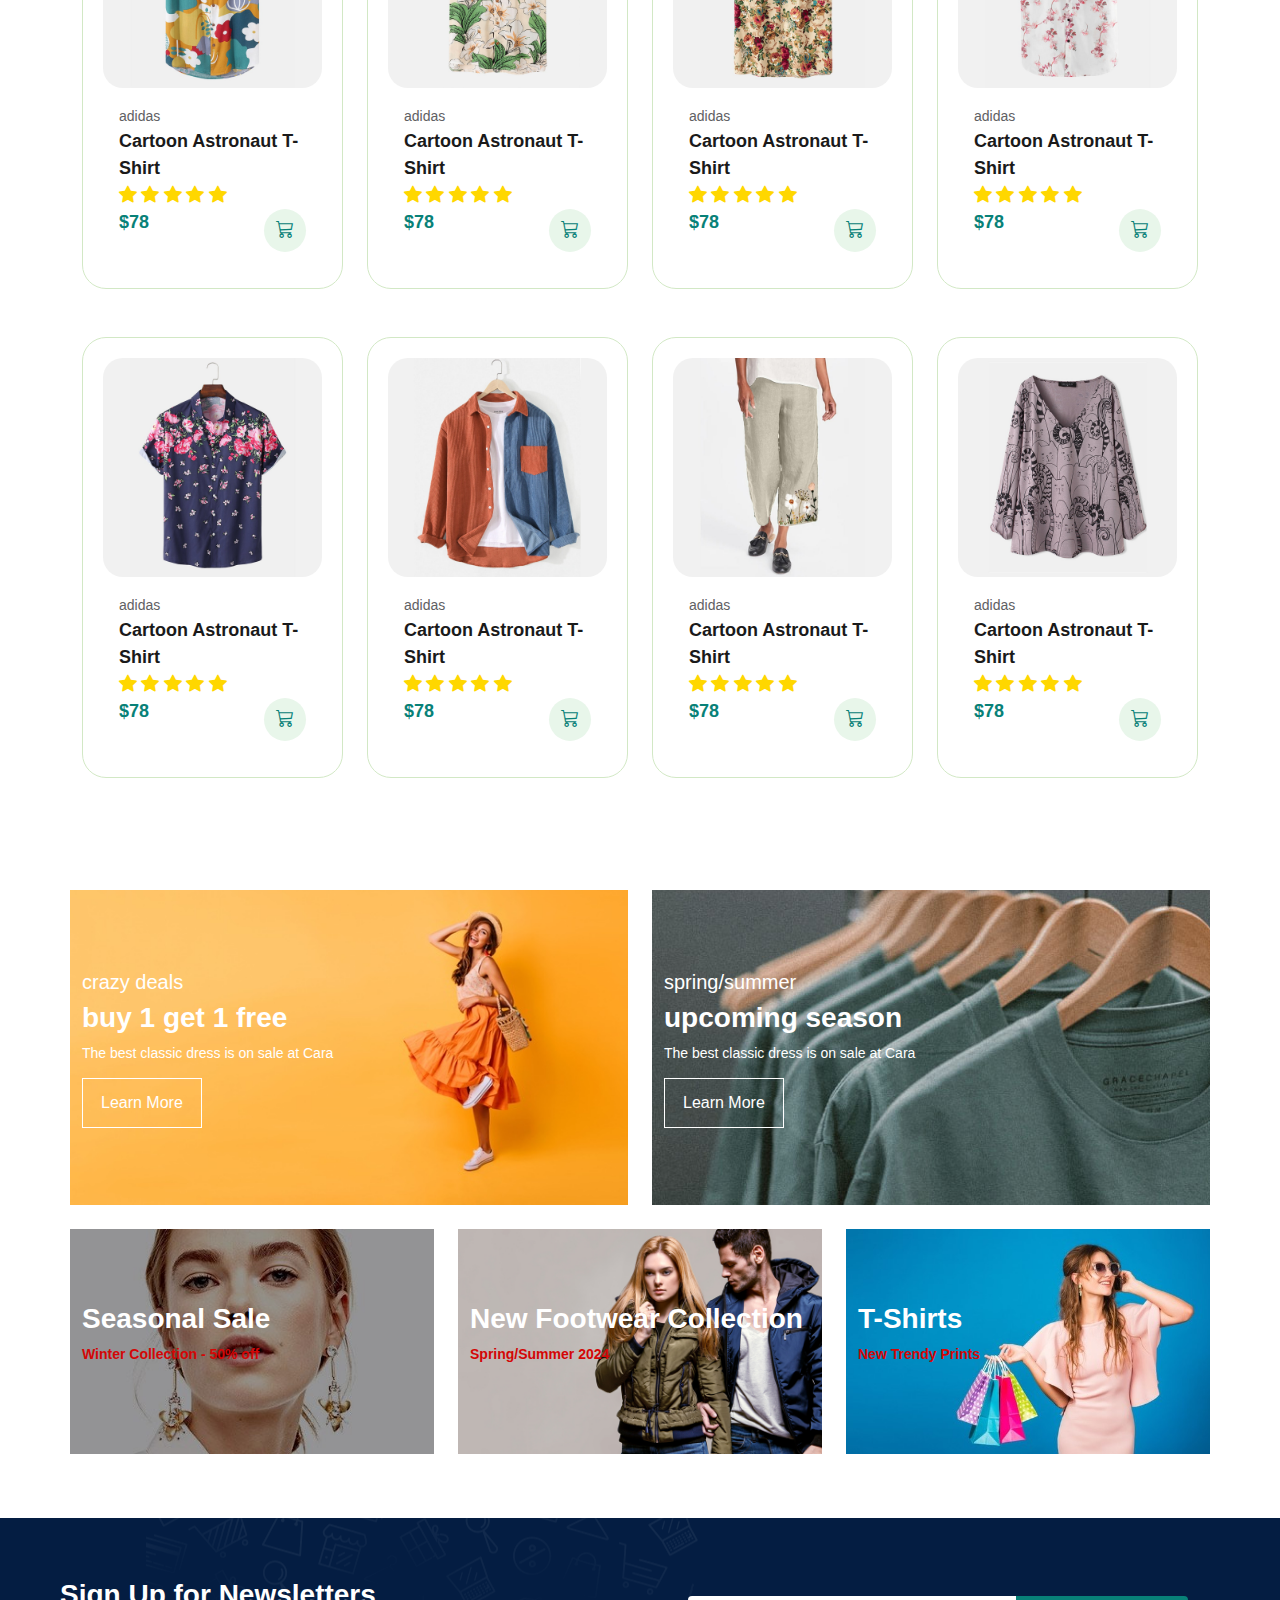
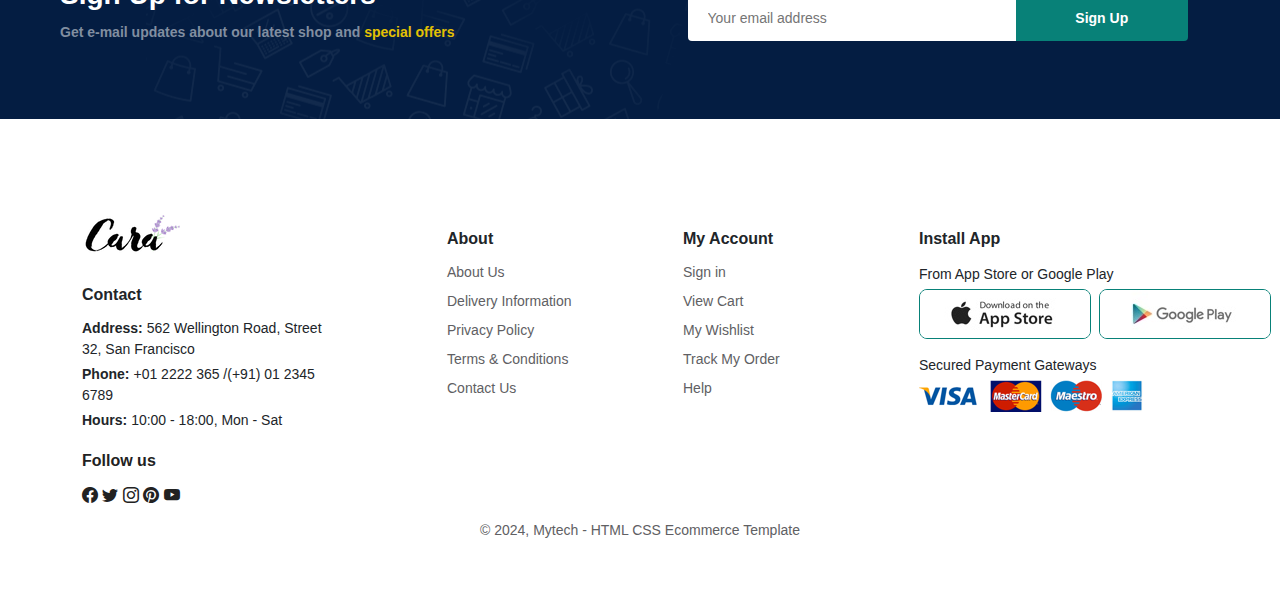
==== commit a1cebfc8: "updates" ====
--- a/index.html
+++ b/index.html
@@ -42,7 +42,8 @@
                     </ul>
                     <ul class="navbar-nav">
                         <li class="nav-item">
-                            <a href="cart.html" class="nav-link"><i class="bi bi-cart3"></i></a>
+                            <a href="cart.html" class="nav-link"><i class="bi bi-cart3"></i>
+                            <span id="cart-count" class="badge bg-danger round-pill">3</span></a>
                         </li>
                     </ul>
                 </div>
--- a/styles.css
+++ b/styles.css
@@ -646,4 +646,56 @@
 #about-page-banner h2{
     font-size: 56px;
     font-weight: 900;
+}
+.about-head{
+    display: flex;
+    align-items: center;
+    margin: 40px 80px;
+}
+.about-head img{
+    width: 50%;
+}
+.about-head div h2{
+    font-size: 56px;
+    font-weight: 600;
+}
+.about-head div .underline{
+    text-decoration: underline dotted gray;
+}
+.about-head div .scroll{
+    overflow-x: hidden;
+    background-color: #ccc;
+    color: black;
+}
+.about-head div .scroll p{
+    transform: translateX(100%);
+    animation: scroll-left 15s linear infinite;
+}
+@keyframes scroll-left {
+    0%{
+        transform: translateX(100%);
+    }
+    100%{
+        transform: translateX(-100%);
+    }
+}
+.about-app{
+    display: flex;
+    flex-direction: column;
+    justify-content: center;
+    align-items: center;
+}
+.about-app h2{
+    font-size: 56px;
+    font-weight: 600;
+    color: #222;
+}
+.about-app .video {
+    display: flex;
+    justify-content: center;
+    margin: 30px 0 50px 0;
+}
+.about-app .video video{
+    border-radius: 20px;
+    width: 70%;
 }